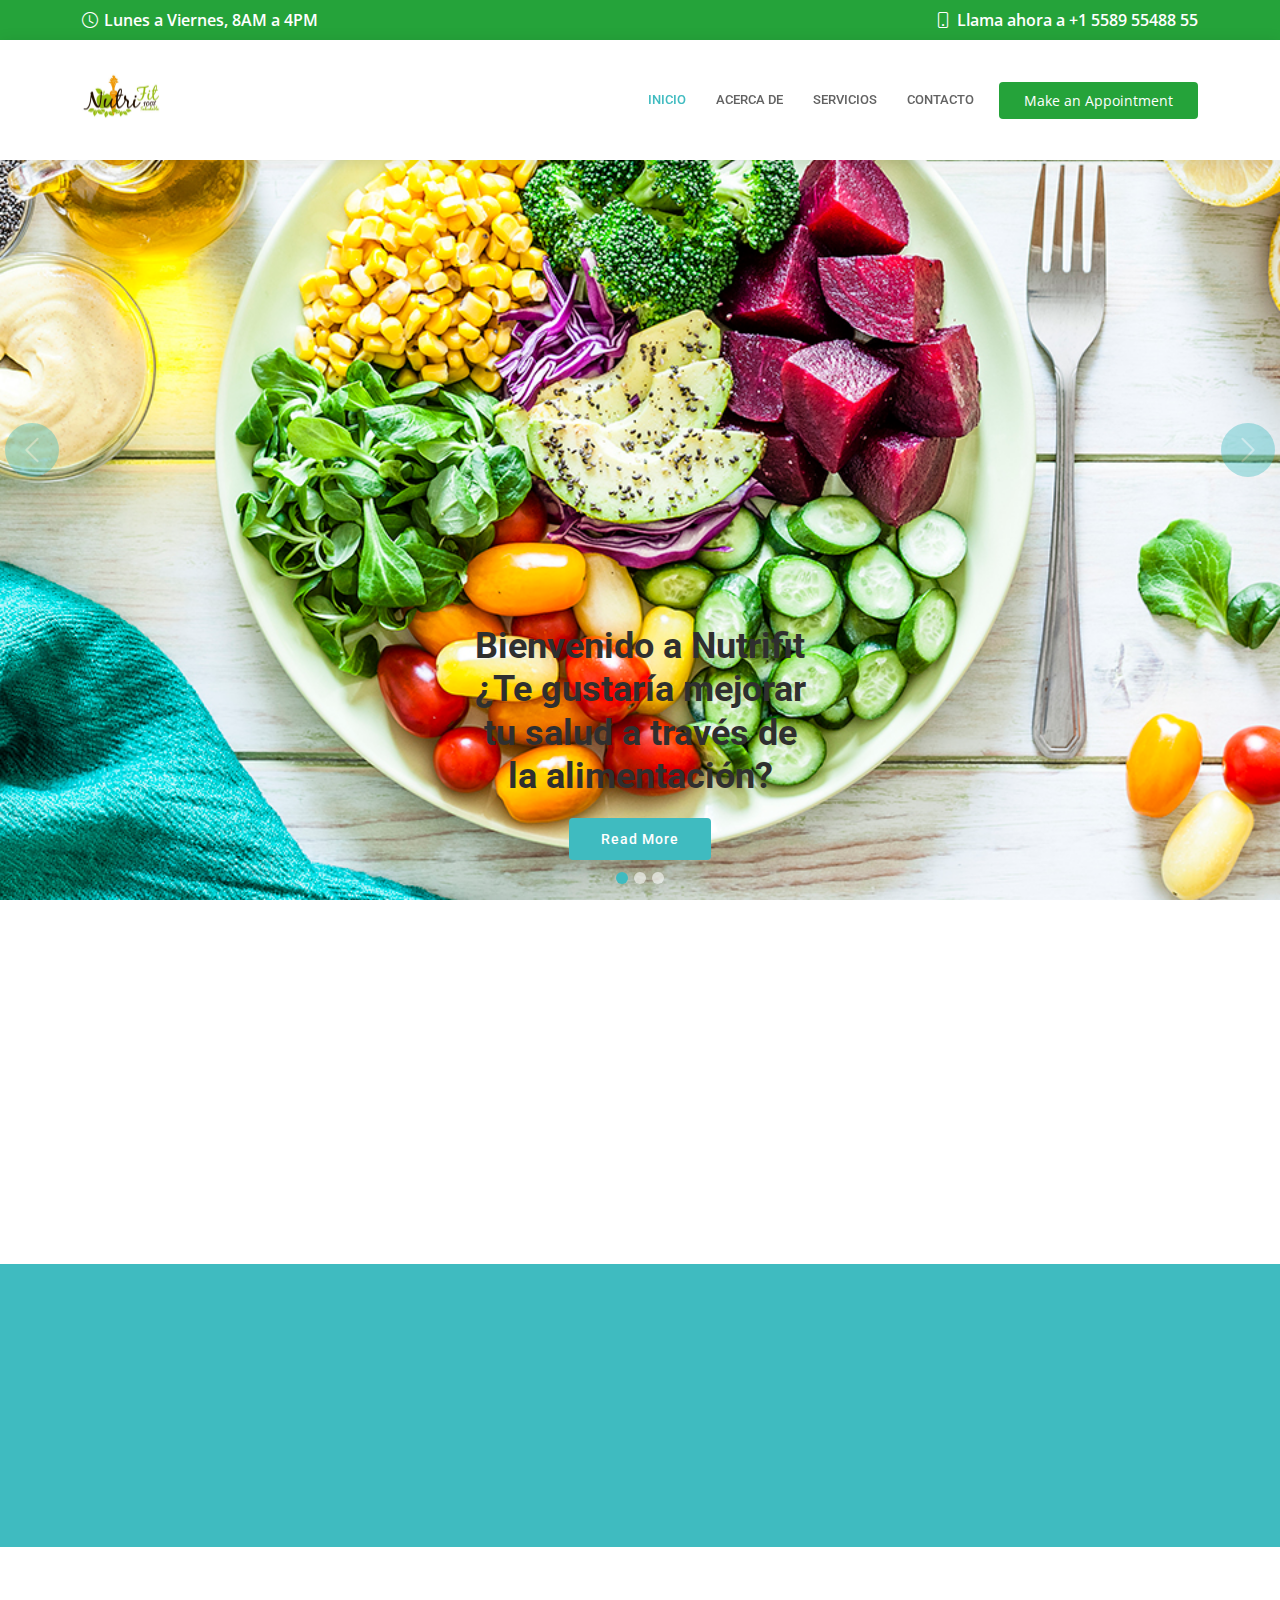
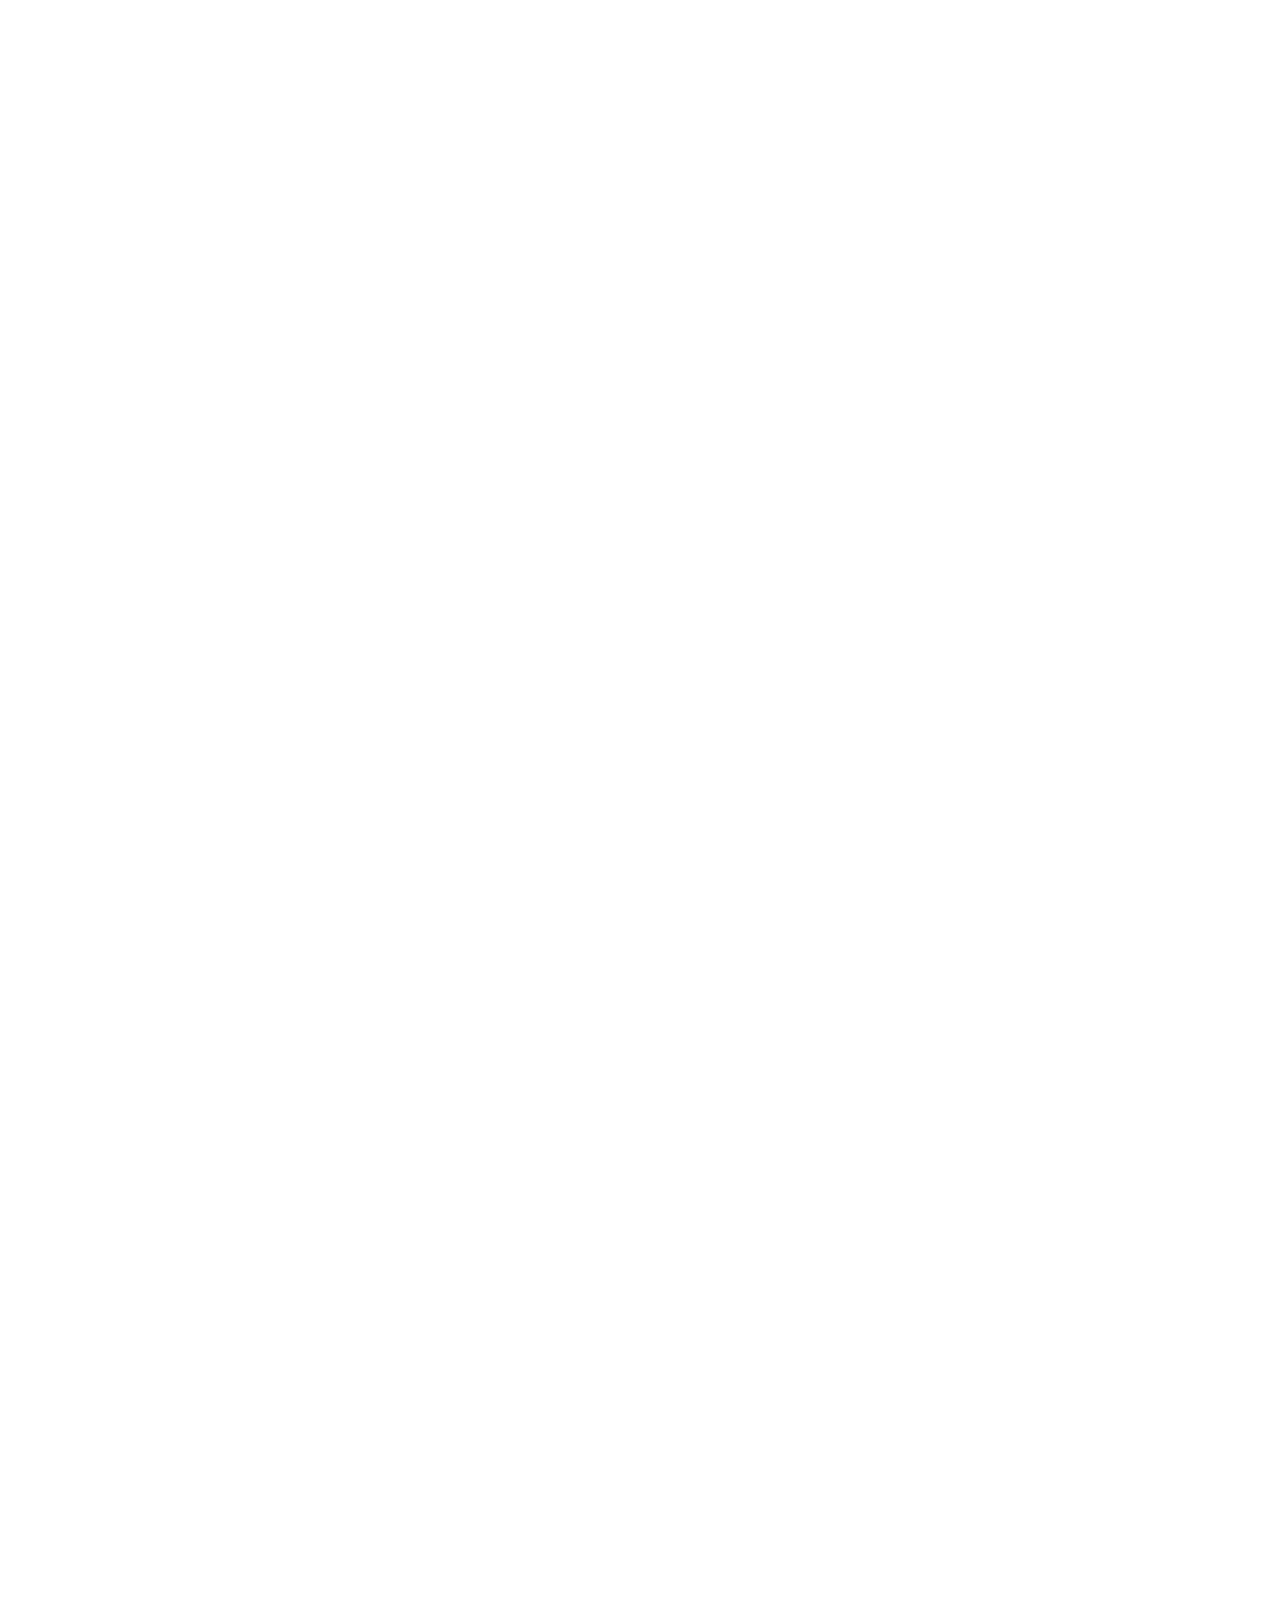
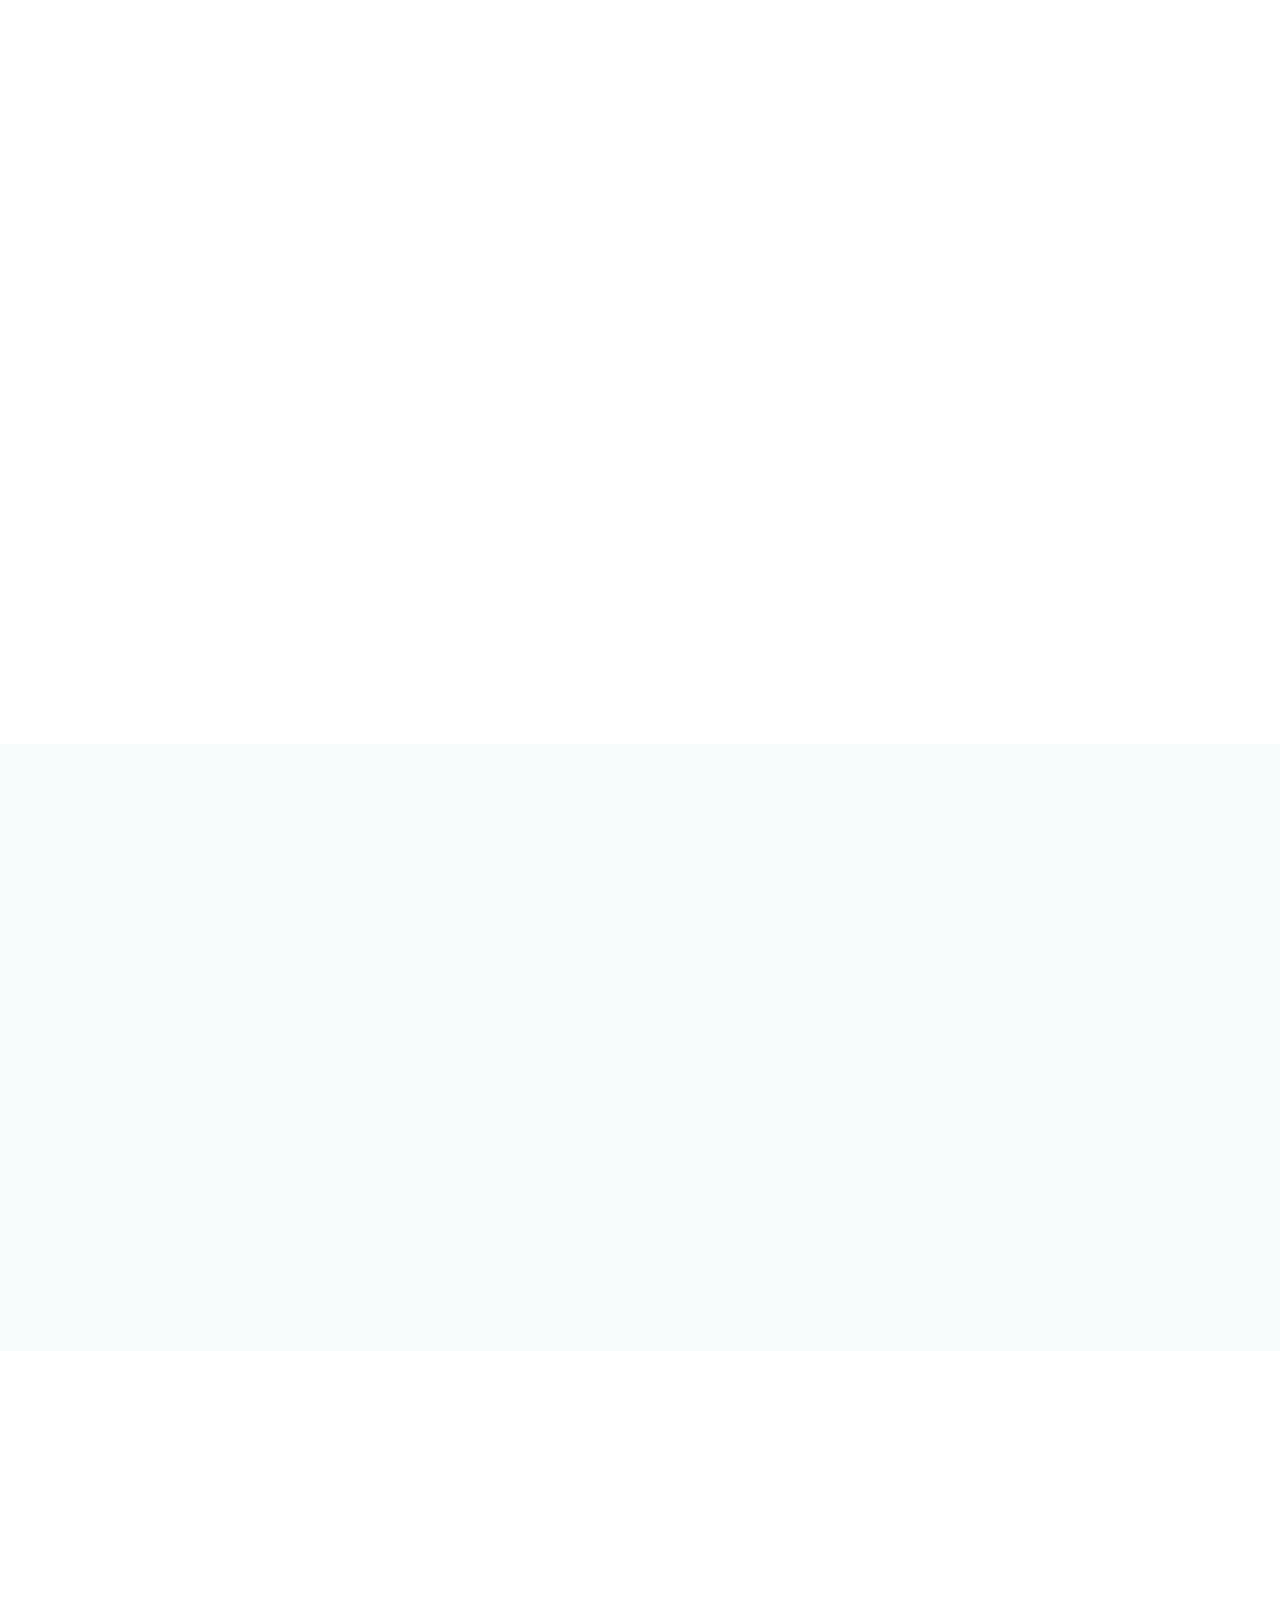
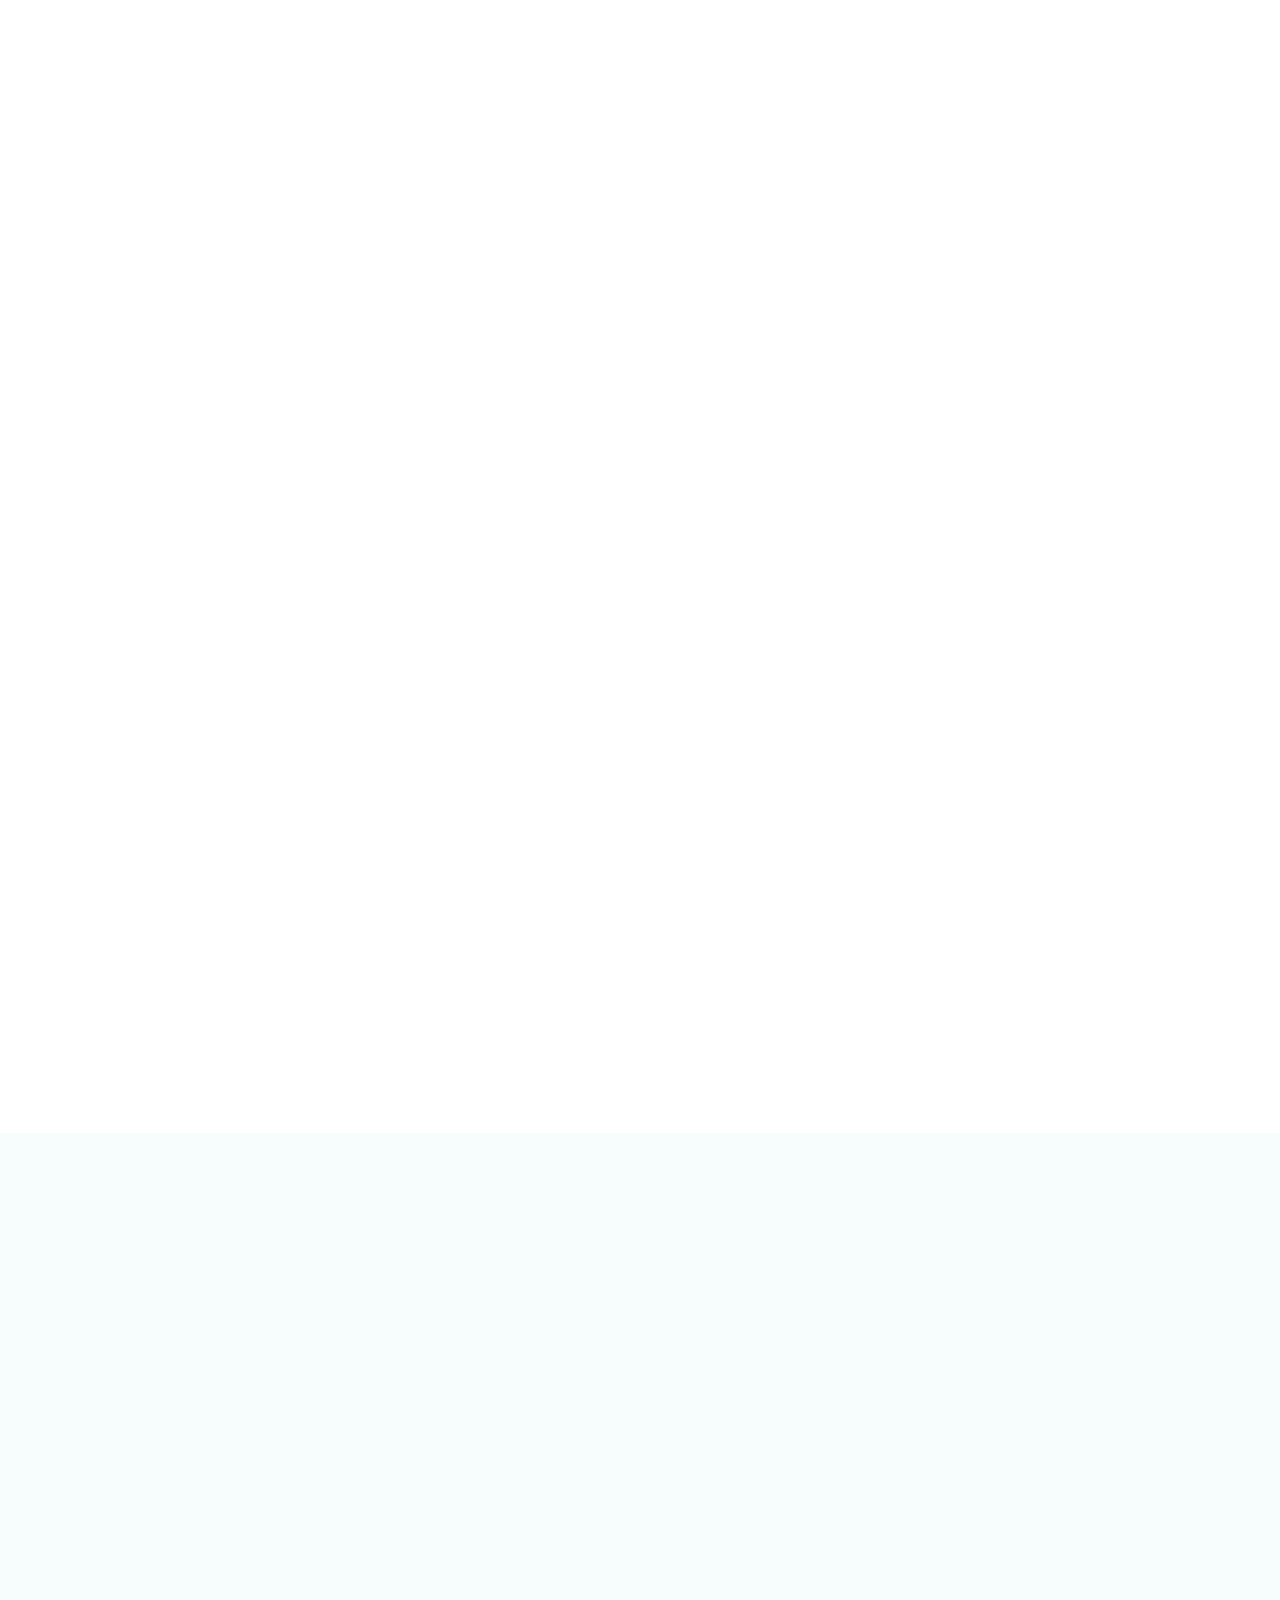
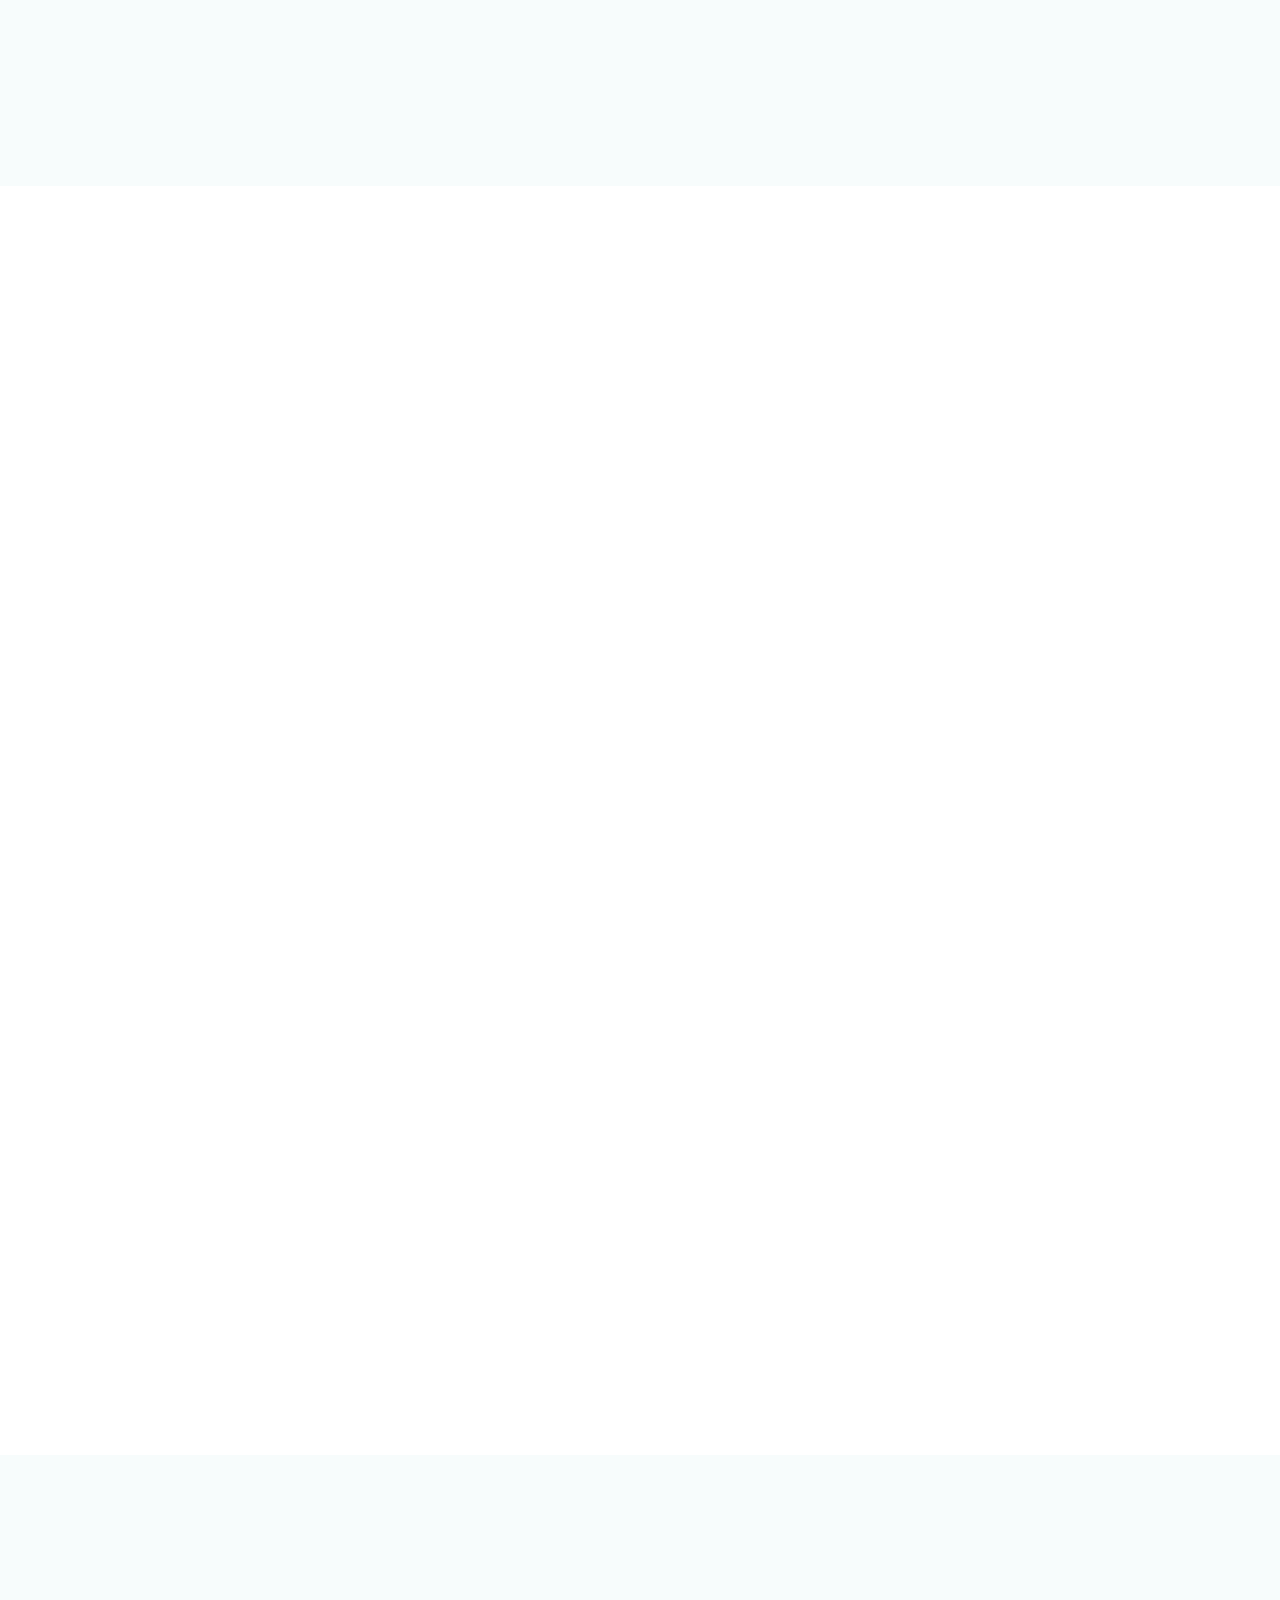
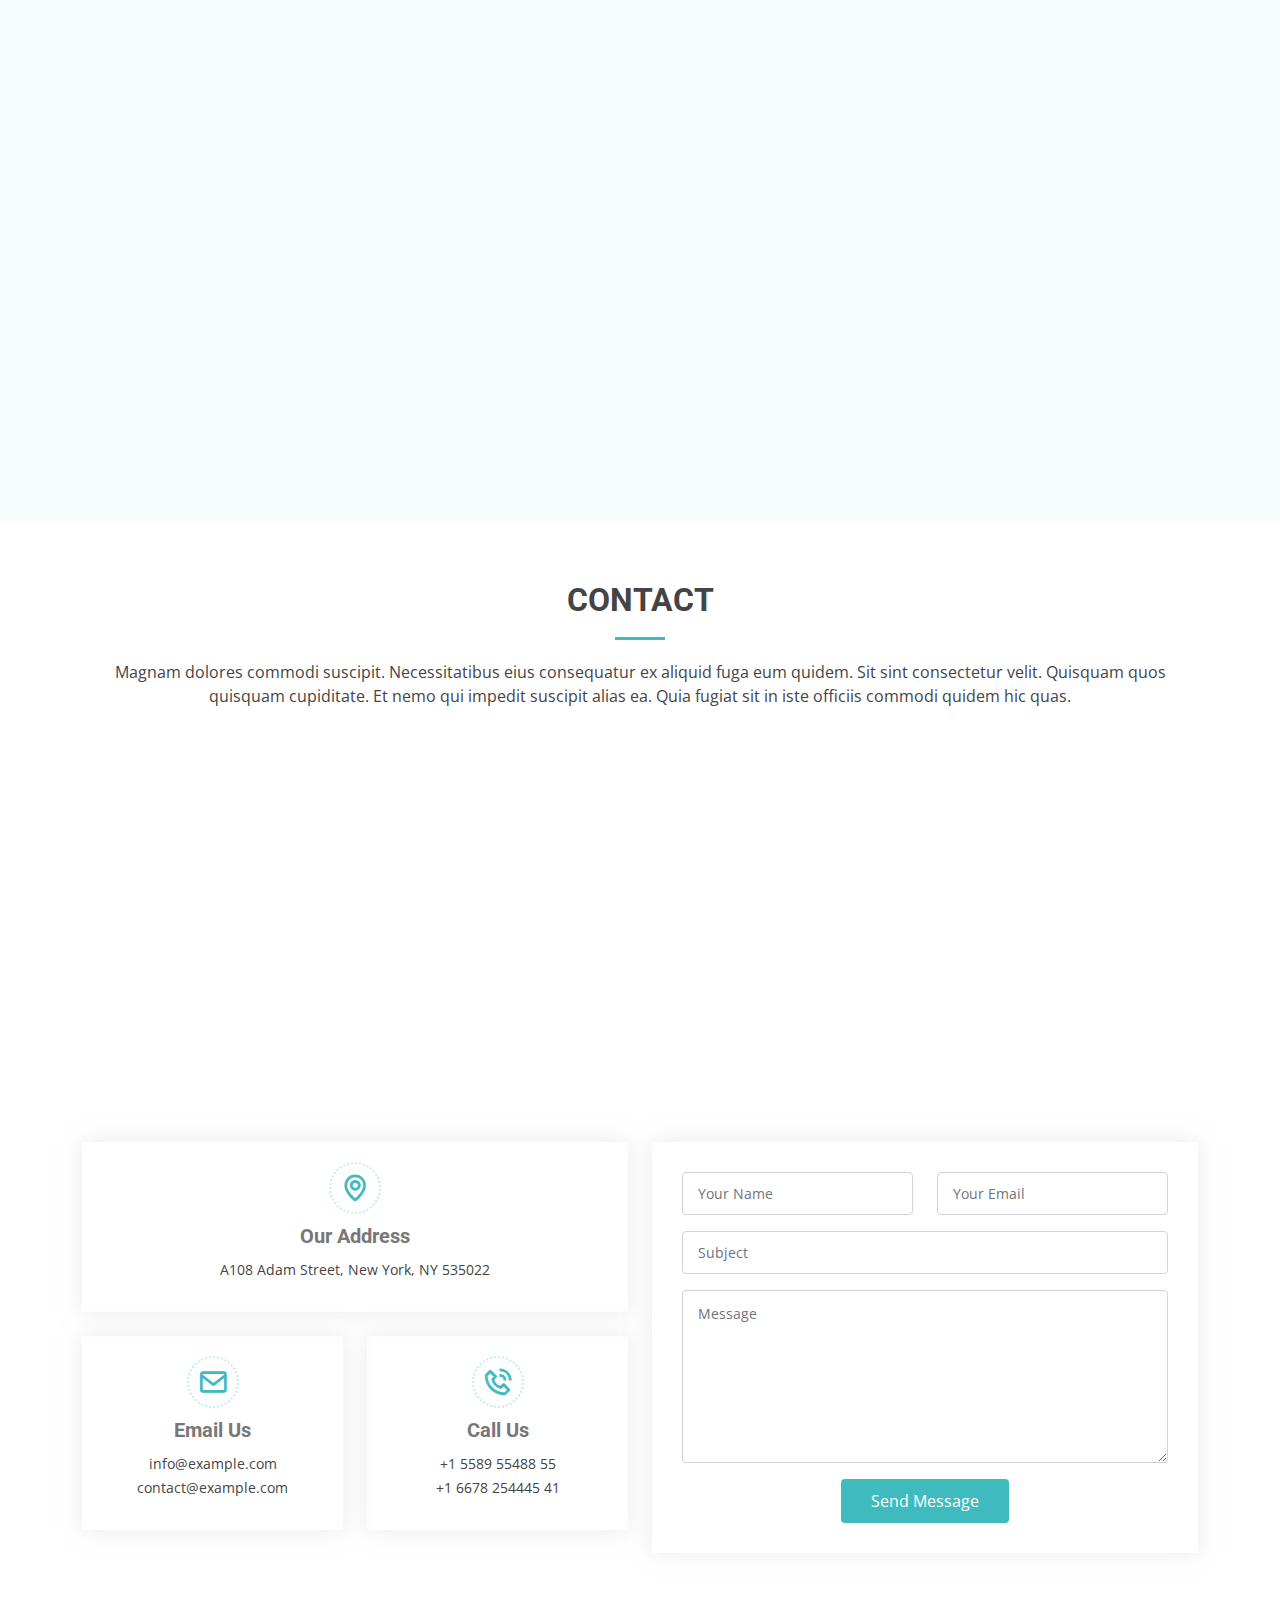
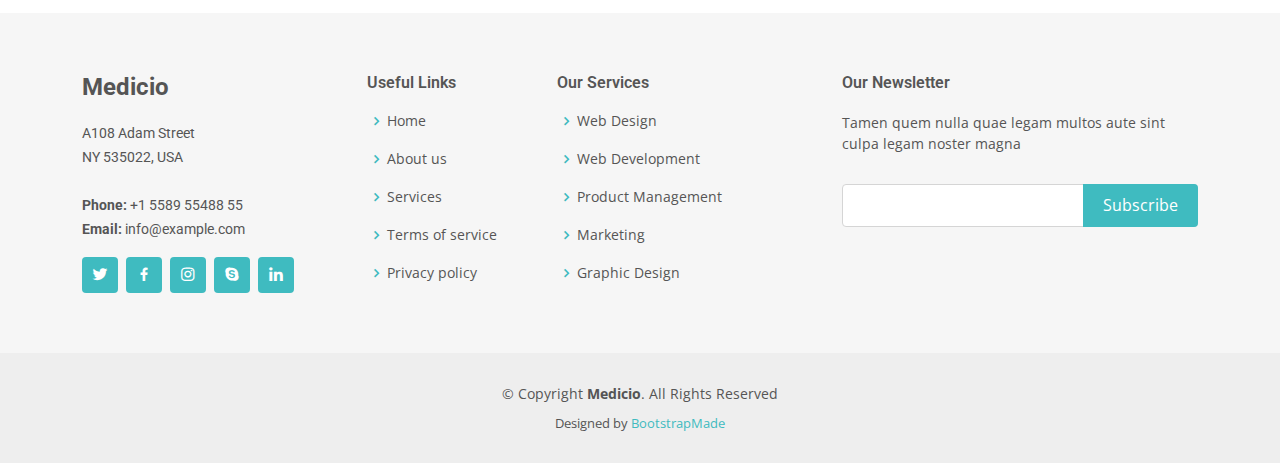
==== Medicio/index.html @ cb095575 "trabajo proyecto personal" ====
<!DOCTYPE html>
<html lang="en">

<head>
  <meta charset="utf-8">
  <meta content="width=device-width, initial-scale=1.0" name="viewport">

  <title>Nutrifit Centro de Nutrición, Dietética y Estética</title>
  <meta content="" name="description">
  <meta content="" name="keywords">

  <!-- Favicons -->
  <link href="assets/img/logoNutrifit.jpeg" rel="icon">
  <link href="assets/img/apple-touch-icon.png" rel="apple-touch-icon">

  <!-- Google Fonts -->
  <link href="https://fonts.googleapis.com/css?family=Open+Sans:300,300i,400,400i,600,600i,700,700i|Roboto:300,300i,400,400i,500,500i,600,600i,700,700i|Poppins:300,300i,400,400i,500,500i,600,600i,700,700i" rel="stylesheet">

  <!-- Vendor CSS Files -->
  <link href="assets/vendor/fontawesome-free/css/all.min.css" rel="stylesheet">
  <link href="assets/vendor/animate.css/animate.min.css" rel="stylesheet">
  <link href="assets/vendor/aos/aos.css" rel="stylesheet">
  <link href="assets/vendor/bootstrap/css/bootstrap.min.css" rel="stylesheet">
  <link href="assets/vendor/bootstrap-icons/bootstrap-icons.css" rel="stylesheet">
  <link href="assets/vendor/boxicons/css/boxicons.min.css" rel="stylesheet">
  <link href="assets/vendor/glightbox/css/glightbox.min.css" rel="stylesheet">
  <link href="assets/vendor/swiper/swiper-bundle.min.css" rel="stylesheet">

  <!-- Template Main CSS File -->
  <link href="assets/css/style.css" rel="stylesheet">

  <!-- =======================================================
  * Template Name: Medicio - v4.10.0
  * Template URL: https://bootstrapmade.com/medicio-free-bootstrap-theme/
  * Author: BootstrapMade.com
  * License: https://bootstrapmade.com/license/
  ======================================================== -->
</head>

<body>

  <!-- ======= Top Bar ======= -->
  <div id="topbar" class="d-flex align-items-center fixed-top">
    <div class="container d-flex align-items-center justify-content-center justify-content-md-between">
      <div class="align-items-center d-none d-md-flex">
        <i class="bi bi-clock"></i> Lunes a Viernes, 8AM a 4PM
      </div>
      <div class="d-flex align-items-center">
        <i class="bi bi-phone"></i> Llama ahora a +1 5589 55488 55
      </div>
    </div>
  </div>

  <!-- ======= Header ======= -->
  <header id="header" class="fixed-top">
    <div class="container d-flex align-items-center">

      <a href="index.html" class="me-auto"><img src="assets/img/logoNutrifit.jpeg" alt="" width="80px" height="80px"></a>
      <!-- Uncomment below if you prefer to use an image logo -->
      <!-- <h1 class="logo me-auto"><a href="index.html">Medicio</a></h1> -->

      <nav id="navbar" class="navbar order-last order-lg-0">
        <ul>
          <li><a class="nav-link scrollto " href="#hero">Inicio</a></li>
          <li><a class="nav-link scrollto" href="#about">Acerca de</a></li>
          <li><a class="nav-link scrollto" href="#services">Servicios</a></li>
          <li><a class="nav-link scrollto" href="#contact">Contacto</a></li>
        </ul>
        <i class="bi bi-list mobile-nav-toggle"></i>
      </nav><!-- .navbar -->

      <a href="#appointment" class="appointment-btn scrollto"><span class="d-none d-md-inline">Make an</span> Appointment</a>

    </div>
  </header><!-- End Header -->

  <!-- ======= Hero Section ======= -->
  <section id="hero">
    <div id="heroCarousel" data-bs-interval="5000" class="carousel slide carousel-fade" data-bs-ride="carousel">

      <ol class="carousel-indicators" id="hero-carousel-indicators"></ol>

      <div class="carousel-inner" role="listbox">

        <!-- Slide 1 -->
        <div class="carousel-item active" style="background-image: url(assets/img/slide/comidaSaludable.jpeg)">
          <div class="carousel-caption carousel-caption-left  slideInLeft">
            <h2 class="h1-carousel gray-font-2">Bienvenido a <span>Nutrifit</span>
            <br>
            ¿Te gustaría mejorar 
            <br>
            tu salud a través de
            <br>
            la alimentación?
            </h2>
            
            <a href="#about" class="btn-get-started scrollto">Read More</a>
          </div>
        </div>

        <!-- Slide 2 -->
        <div class="carousel-item" style="background-image: url(assets/img/slide/nutricionista2.avif)">
          <div class="carousel-caption carousel-caption-left  slideInLeft">
            <h2>Lorem Ipsum Dolor</h2>
            <p>Ut velit est quam dolor ad a aliquid qui aliquid. Sequi ea ut et est quaerat sequi nihil ut aliquam. Occaecati alias dolorem mollitia ut. Similique ea voluptatem. Esse doloremque accusamus repellendus deleniti vel.</p>
            <a href="#about" class="btn-get-started scrollto">Read More</a>
          </div>
        </div>

        <!-- Slide 3 -->
        <div class="carousel-item" style="background-image: url(assets/img/slide/estetica2.jpeg)">
          <div class="carousel-caption carousel-caption-left  slideInLeft">
            <h2>Sequi ea ut et est quaerat</h2>
            <p>Ut velit est quam dolor ad a aliquid qui aliquid. Sequi ea ut et est quaerat sequi nihil ut aliquam. Occaecati alias dolorem mollitia ut. Similique ea voluptatem. Esse doloremque accusamus repellendus deleniti vel.</p>
            <a href="#about" class="btn-get-started scrollto">Read More</a>
          </div>
        </div>

      </div>

      <a class="carousel-control-prev" href="#heroCarousel" role="button" data-bs-slide="prev">
        <span class="carousel-control-prev-icon bi bi-chevron-left" aria-hidden="true"></span>
      </a>

      <a class="carousel-control-next" href="#heroCarousel" role="button" data-bs-slide="next">
        <span class="carousel-control-next-icon bi bi-chevron-right" aria-hidden="true"></span>
      </a>

    </div>
  </section><!-- End Hero -->

  <main id="main">

    <!-- ======= Featured Services Section ======= -->
    <section id="featured-services" class="featured-services">
      <div class="container" data-aos="fade-up">

        <div class="row">
          <div class="col-md-6 col-lg-3 d-flex align-items-stretch mb-5 mb-lg-0">
            <div class="icon-box" data-aos="fade-up" data-aos-delay="100">
              <div class="icon"><i class="fas fa-heartbeat"></i></div>
              <h4 class="title"><a href="">Lorem Ipsum</a></h4>
              <p class="description">Voluptatum deleniti atque corrupti quos dolores et quas molestias excepturi</p>
            </div>
          </div>

          <div class="col-md-6 col-lg-3 d-flex align-items-stretch mb-5 mb-lg-0">
            <div class="icon-box" data-aos="fade-up" data-aos-delay="200">
              <div class="icon"><i class="fas fa-pills"></i></div>
              <h4 class="title"><a href="">Sed ut perspiciatis</a></h4>
              <p class="description">Duis aute irure dolor in reprehenderit in voluptate velit esse cillum dolore</p>
            </div>
          </div>

          <div class="col-md-6 col-lg-3 d-flex align-items-stretch mb-5 mb-lg-0">
            <div class="icon-box" data-aos="fade-up" data-aos-delay="300">
              <div class="icon"><i class="fas fa-thermometer"></i></div>
              <h4 class="title"><a href="">Magni Dolores</a></h4>
              <p class="description">Excepteur sint occaecat cupidatat non proident, sunt in culpa qui officia</p>
            </div>
          </div>

          <div class="col-md-6 col-lg-3 d-flex align-items-stretch mb-5 mb-lg-0">
            <div class="icon-box" data-aos="fade-up" data-aos-delay="400">
              <div class="icon"><i class="fas fa-dna"></i></div>
              <h4 class="title"><a href="">Nemo Enim</a></h4>
              <p class="description">At vero eos et accusamus et iusto odio dignissimos ducimus qui blanditiis</p>
            </div>
          </div>

        </div>

      </div>
    </section><!-- End Featured Services Section -->

    <!-- ======= Cta Section ======= -->
    <section id="cta" class="cta">
      <div class="container" data-aos="zoom-in">

        <div class="text-center">
          <h3>In an emergency? Need help now?</h3>
          <p> Duis aute irure dolor in reprehenderit in voluptate velit esse cillum dolore eu fugiat nulla pariatur. Excepteur sint occaecat cupidatat non proident, sunt in culpa qui officia deserunt mollit anim id est laborum.</p>
          <a class="cta-btn scrollto" href="#appointment">Make an Make an Appointment</a>
        </div>

      </div>
    </section><!-- End Cta Section -->

    <!-- ======= About Us Section ======= -->
    <section id="about" class="about">
      <div class="container" data-aos="fade-up">

        <div class="section-title">
          <h2>About Us</h2>
          <p>Magnam dolores commodi suscipit. Necessitatibus eius consequatur ex aliquid fuga eum quidem. Sit sint consectetur velit. Quisquam quos quisquam cupiditate. Et nemo qui impedit suscipit alias ea. Quia fugiat sit in iste officiis commodi quidem hic quas.</p>
        </div>

        <div class="row">
          <div class="col-lg-6" data-aos="fade-right">
            <img src="assets/img/about.jpg" class="img-fluid" alt="">
          </div>
          <div class="col-lg-6 pt-4 pt-lg-0 content" data-aos="fade-left">
            <h3>Voluptatem dignissimos provident quasi corporis voluptates sit assumenda.</h3>
            <p class="fst-italic">
              Lorem ipsum dolor sit amet, consectetur adipiscing elit, sed do eiusmod tempor incididunt ut labore et dolore
              magna aliqua.
            </p>
            <ul>
              <li><i class="bi bi-check-circle"></i> Ullamco laboris nisi ut aliquip ex ea commodo consequat.</li>
              <li><i class="bi bi-check-circle"></i> Duis aute irure dolor in reprehenderit in voluptate velit.</li>
              <li><i class="bi bi-check-circle"></i> Ullamco laboris nisi ut aliquip ex ea commodo consequat. Duis aute irure dolor in reprehenderit in voluptate trideta storacalaperda mastiro dolore eu fugiat nulla pariatur.</li>
            </ul>
            <p>
              Ullamco laboris nisi ut aliquip ex ea commodo consequat. Duis aute irure dolor in reprehenderit in voluptate
              velit esse cillum dolore eu fugiat nulla pariatur. Excepteur sint occaecat cupidatat non proident, sunt in
              culpa qui officia deserunt mollit anim id est laborum
            </p>
          </div>
        </div>

      </div>
    </section><!-- End About Us Section -->

    <!-- ======= Counts Section ======= -->
    <section id="counts" class="counts">
      <div class="container" data-aos="fade-up">

        <div class="row no-gutters">

          <div class="col-lg-3 col-md-6 d-md-flex align-items-md-stretch">
            <div class="count-box">
              <i class="fas fa-user-md"></i>
              <span data-purecounter-start="0" data-purecounter-end="85" data-purecounter-duration="1" class="purecounter"></span>

              <p><strong>Doctors</strong> consequuntur quae qui deca rode</p>
              <a href="#">Find out more &raquo;</a>
            </div>
          </div>

          <div class="col-lg-3 col-md-6 d-md-flex align-items-md-stretch">
            <div class="count-box">
              <i class="far fa-hospital"></i>
              <span data-purecounter-start="0" data-purecounter-end="26" data-purecounter-duration="1" class="purecounter"></span>
              <p><strong>Departments</strong> adipisci atque cum quia aut numquam delectus</p>
              <a href="#">Find out more &raquo;</a>
            </div>
          </div>

          <div class="col-lg-3 col-md-6 d-md-flex align-items-md-stretch">
            <div class="count-box">
              <i class="fas fa-flask"></i>
              <span data-purecounter-start="0" data-purecounter-end="14" data-purecounter-duration="1" class="purecounter"></span>
              <p><strong>Research Lab</strong> aut commodi quaerat. Aliquam ratione</p>
              <a href="#">Find out more &raquo;</a>
            </div>
          </div>

          <div class="col-lg-3 col-md-6 d-md-flex align-items-md-stretch">
            <div class="count-box">
              <i class="fas fa-award"></i>
              <span data-purecounter-start="0" data-purecounter-end="150" data-purecounter-duration="1" class="purecounter"></span>
              <p><strong>Awards</strong> rerum asperiores dolor molestiae doloribu</p>
              <a href="#">Find out more &raquo;</a>
            </div>
          </div>

        </div>

      </div>
    </section><!-- End Counts Section -->

    <!-- ======= Features Section ======= -->
    <section id="features" class="features">
      <div class="container" data-aos="fade-up">

        <div class="row">
          <div class="col-lg-6 order-2 order-lg-1" data-aos="fade-right">
            <div class="icon-box mt-5 mt-lg-0">
              <i class="bx bx-receipt"></i>
              <h4>Est labore ad</h4>
              <p>Consequuntur sunt aut quasi enim aliquam quae harum pariatur laboris nisi ut aliquip</p>
            </div>
            <div class="icon-box mt-5">
              <i class="bx bx-cube-alt"></i>
              <h4>Harum esse qui</h4>
              <p>Excepteur sint occaecat cupidatat non proident, sunt in culpa qui officia deserunt</p>
            </div>
            <div class="icon-box mt-5">
              <i class="bx bx-images"></i>
              <h4>Aut occaecati</h4>
              <p>Aut suscipit aut cum nemo deleniti aut omnis. Doloribus ut maiores omnis facere</p>
            </div>
            <div class="icon-box mt-5">
              <i class="bx bx-shield"></i>
              <h4>Beatae veritatis</h4>
              <p>Expedita veritatis consequuntur nihil tempore laudantium vitae denat pacta</p>
            </div>
          </div>
          <div class="image col-lg-6 order-1 order-lg-2" style='background-image: url("assets/img/features.jpg");' data-aos="zoom-in"></div>
        </div>

      </div>
    </section><!-- End Features Section -->

    <!-- ======= Services Section ======= -->
    <section id="services" class="services services">
      <div class="container" data-aos="fade-up">

        <div class="section-title">
          <h2>Services</h2>
          <p>Magnam dolores commodi suscipit. Necessitatibus eius consequatur ex aliquid fuga eum quidem. Sit sint consectetur velit. Quisquam quos quisquam cupiditate. Et nemo qui impedit suscipit alias ea. Quia fugiat sit in iste officiis commodi quidem hic quas.</p>
        </div>

        <div class="row">
          <div class="col-lg-4 col-md-6 icon-box" data-aos="zoom-in" data-aos-delay="100">
            <div class="icon"><i class="fas fa-heartbeat"></i></div>
            <h4 class="title"><a href="">Lorem Ipsum</a></h4>
            <p class="description">Voluptatum deleniti atque corrupti quos dolores et quas molestias excepturi sint occaecati cupiditate non provident</p>
          </div>
          <div class="col-lg-4 col-md-6 icon-box" data-aos="zoom-in" data-aos-delay="200">
            <div class="icon"><i class="fas fa-pills"></i></div>
            <h4 class="title"><a href="">Dolor Sitema</a></h4>
            <p class="description">Minim veniam, quis nostrud exercitation ullamco laboris nisi ut aliquip ex ea commodo consequat tarad limino ata</p>
          </div>
          <div class="col-lg-4 col-md-6 icon-box" data-aos="zoom-in" data-aos-delay="300">
            <div class="icon"><i class="fas fa-hospital-user"></i></div>
            <h4 class="title"><a href="">Sed ut perspiciatis</a></h4>
            <p class="description">Duis aute irure dolor in reprehenderit in voluptate velit esse cillum dolore eu fugiat nulla pariatur</p>
          </div>
          <div class="col-lg-4 col-md-6 icon-box" data-aos="zoom-in" data-aos-delay="100">
            <div class="icon"><i class="fas fa-dna"></i></div>
            <h4 class="title"><a href="">Magni Dolores</a></h4>
            <p class="description">Excepteur sint occaecat cupidatat non proident, sunt in culpa qui officia deserunt mollit anim id est laborum</p>
          </div>
          <div class="col-lg-4 col-md-6 icon-box" data-aos="zoom-in" data-aos-delay="200">
            <div class="icon"><i class="fas fa-wheelchair"></i></div>
            <h4 class="title"><a href="">Nemo Enim</a></h4>
            <p class="description">At vero eos et accusamus et iusto odio dignissimos ducimus qui blanditiis praesentium voluptatum deleniti atque</p>
          </div>
          <div class="col-lg-4 col-md-6 icon-box" data-aos="zoom-in" data-aos-delay="300">
            <div class="icon"><i class="fas fa-notes-medical"></i></div>
            <h4 class="title"><a href="">Eiusmod Tempor</a></h4>
            <p class="description">Et harum quidem rerum facilis est et expedita distinctio. Nam libero tempore, cum soluta nobis est eligendi</p>
          </div>
        </div>

      </div>
    </section><!-- End Services Section -->

    <!-- ======= Appointment Section ======= -->
    <section id="appointment" class="appointment section-bg">
      <div class="container" data-aos="fade-up">

        <div class="section-title">
          <h2>Make an Appointment</h2>
          <p>Magnam dolores commodi suscipit. Necessitatibus eius consequatur ex aliquid fuga eum quidem. Sit sint consectetur velit. Quisquam quos quisquam cupiditate. Et nemo qui impedit suscipit alias ea. Quia fugiat sit in iste officiis commodi quidem hic quas.</p>
        </div>

        <form action="forms/appointment.php" method="post" role="form" class="php-email-form" data-aos="fade-up" data-aos-delay="100">
          <div class="row">
            <div class="col-md-4 form-group">
              <input type="text" name="name" class="form-control" id="name" placeholder="Your Name" required>
            </div>
            <div class="col-md-4 form-group mt-3 mt-md-0">
              <input type="email" class="form-control" name="email" id="email" placeholder="Your Email" required>
            </div>
            <div class="col-md-4 form-group mt-3 mt-md-0">
              <input type="tel" class="form-control" name="phone" id="phone" placeholder="Your Phone" required>
            </div>
          </div>
          <div class="row">
            <div class="col-md-4 form-group mt-3">
              <input type="datetime" name="date" class="form-control datepicker" id="date" placeholder="Appointment Date" required>
            </div>
            <div class="col-md-4 form-group mt-3">
              <select name="department" id="department" class="form-select">
                <option value="">Select Department</option>
                <option value="Department 1">Department 1</option>
                <option value="Department 2">Department 2</option>
                <option value="Department 3">Department 3</option>
              </select>
            </div>
            <div class="col-md-4 form-group mt-3">
              <select name="doctor" id="doctor" class="form-select">
                <option value="">Select Doctor</option>
                <option value="Doctor 1">Doctor 1</option>
                <option value="Doctor 2">Doctor 2</option>
                <option value="Doctor 3">Doctor 3</option>
              </select>
            </div>
          </div>

          <div class="form-group mt-3">
            <textarea class="form-control" name="message" rows="5" placeholder="Message (Optional)"></textarea>
          </div>
          <div class="my-3">
            <div class="loading">Loading</div>
            <div class="error-message"></div>
            <div class="sent-message">Your appointment request has been sent successfully. Thank you!</div>
          </div>
          <div class="text-center"><button type="submit">Make an Appointment</button></div>
        </form>

      </div>
    </section><!-- End Appointment Section -->

    <!-- ======= Departments Section ======= -->
    <section id="departments" class="departments">
      <div class="container" data-aos="fade-up">

        <div class="section-title">
          <h2>Departments</h2>
          <p>Magnam dolores commodi suscipit. Necessitatibus eius consequatur ex aliquid fuga eum quidem. Sit sint consectetur velit. Quisquam quos quisquam cupiditate. Et nemo qui impedit suscipit alias ea. Quia fugiat sit in iste officiis commodi quidem hic quas.</p>
        </div>

        <div class="row" data-aos="fade-up" data-aos-delay="100">
          <div class="col-lg-4 mb-5 mb-lg-0">
            <ul class="nav nav-tabs flex-column">
              <li class="nav-item">
                <a class="nav-link active show" data-bs-toggle="tab" data-bs-target="#tab-1">
                  <h4>Cardiology</h4>
                  <p>Quis excepturi porro totam sint earum quo nulla perspiciatis eius.</p>
                </a>
              </li>
              <li class="nav-item mt-2">
                <a class="nav-link" data-bs-toggle="tab" data-bs-target="#tab-2">
                  <h4>Neurology</h4>
                  <p>Voluptas vel esse repudiandae quo excepturi.</p>
                </a>
              </li>
              <li class="nav-item mt-2">
                <a class="nav-link" data-bs-toggle="tab" data-bs-target="#tab-3">
                  <h4>Hepatology</h4>
                  <p>Velit veniam ipsa sit nihil blanditiis mollitia natus.</p>
                </a>
              </li>
              <li class="nav-item mt-2">
                <a class="nav-link" data-bs-toggle="tab" data-bs-target="#tab-4">
                  <h4>Pediatrics</h4>
                  <p>Ratione hic sapiente nostrum doloremque illum nulla praesentium id</p>
                </a>
              </li>
            </ul>
          </div>
          <div class="col-lg-8">
            <div class="tab-content">
              <div class="tab-pane active show" id="tab-1">
                <h3>Cardiology</h3>
                <p class="fst-italic">Qui laudantium consequatur laborum sit qui ad sapiente dila parde sonata raqer a videna mareta paulona marka</p>
                <img src="assets/img/departments-1.jpg" alt="" class="img-fluid">
                <p>Et nobis maiores eius. Voluptatibus ut enim blanditiis atque harum sint. Laborum eos ipsum ipsa odit magni. Incidunt hic ut molestiae aut qui. Est repellat minima eveniet eius et quis magni nihil. Consequatur dolorem quaerat quos qui similique accusamus nostrum rem vero</p>
              </div>
              <div class="tab-pane" id="tab-2">
                <h3>Neurology</h3>
                <p class="fst-italic">Qui laudantium consequatur laborum sit qui ad sapiente dila parde sonata raqer a videna mareta paulona marka</p>
                <img src="assets/img/departments-2.jpg" alt="" class="img-fluid">
                <p>Et nobis maiores eius. Voluptatibus ut enim blanditiis atque harum sint. Laborum eos ipsum ipsa odit magni. Incidunt hic ut molestiae aut qui. Est repellat minima eveniet eius et quis magni nihil. Consequatur dolorem quaerat quos qui similique accusamus nostrum rem vero</p>
              </div>
              <div class="tab-pane" id="tab-3">
                <h3>Hepatology</h3>
                <p class="fst-italic">Qui laudantium consequatur laborum sit qui ad sapiente dila parde sonata raqer a videna mareta paulona marka</p>
                <img src="assets/img/departments-3.jpg" alt="" class="img-fluid">
                <p>Et nobis maiores eius. Voluptatibus ut enim blanditiis atque harum sint. Laborum eos ipsum ipsa odit magni. Incidunt hic ut molestiae aut qui. Est repellat minima eveniet eius et quis magni nihil. Consequatur dolorem quaerat quos qui similique accusamus nostrum rem vero</p>
              </div>
              <div class="tab-pane" id="tab-4">
                <h3>Pediatrics</h3>
                <p class="fst-italic">Qui laudantium consequatur laborum sit qui ad sapiente dila parde sonata raqer a videna mareta paulona marka</p>
                <img src="assets/img/departments-4.jpg" alt="" class="img-fluid">
                <p>Et nobis maiores eius. Voluptatibus ut enim blanditiis atque harum sint. Laborum eos ipsum ipsa odit magni. Incidunt hic ut molestiae aut qui. Est repellat minima eveniet eius et quis magni nihil. Consequatur dolorem quaerat quos qui similique accusamus nostrum rem vero</p>
              </div>
            </div>
          </div>
        </div>

      </div>
    </section><!-- End Departments Section -->

    <!-- ======= Testimonials Section ======= -->
    <section id="testimonials" class="testimonials">
      <div class="container" data-aos="fade-up">

        <div class="section-title">
          <h2>Testimonials</h2>
          <p>Magnam dolores commodi suscipit. Necessitatibus eius consequatur ex aliquid fuga eum quidem. Sit sint consectetur velit. Quisquam quos quisquam cupiditate. Et nemo qui impedit suscipit alias ea. Quia fugiat sit in iste officiis commodi quidem hic quas.</p>
        </div>

        <div class="testimonials-slider swiper" data-aos="fade-up" data-aos-delay="100">
          <div class="swiper-wrapper">

            <div class="swiper-slide">
              <div class="testimonial-item">
                <p>
                  <i class="bx bxs-quote-alt-left quote-icon-left"></i>
                  Proin iaculis purus consequat sem cure digni ssim donec porttitora entum suscipit rhoncus. Accusantium quam, ultricies eget id, aliquam eget nibh et. Maecen aliquam, risus at semper.
                  <i class="bx bxs-quote-alt-right quote-icon-right"></i>
                </p>
                <img src="assets/img/testimonials/testimonials-1.jpg" class="testimonial-img" alt="">
                <h3>Saul Goodman</h3>
                <h4>Ceo &amp; Founder</h4>
              </div>
            </div><!-- End testimonial item -->

            <div class="swiper-slide">
              <div class="testimonial-item">
                <p>
                  <i class="bx bxs-quote-alt-left quote-icon-left"></i>
                  Export tempor illum tamen malis malis eram quae irure esse labore quem cillum quid cillum eram malis quorum velit fore eram velit sunt aliqua noster fugiat irure amet legam anim culpa.
                  <i class="bx bxs-quote-alt-right quote-icon-right"></i>
                </p>
                <img src="assets/img/testimonials/testimonials-2.jpg" class="testimonial-img" alt="">
                <h3>Sara Wilsson</h3>
                <h4>Designer</h4>
              </div>
            </div><!-- End testimonial item -->

            <div class="swiper-slide">
              <div class="testimonial-item">
                <p>
                  <i class="bx bxs-quote-alt-left quote-icon-left"></i>
                  Enim nisi quem export duis labore cillum quae magna enim sint quorum nulla quem veniam duis minim tempor labore quem eram duis noster aute amet eram fore quis sint minim.
                  <i class="bx bxs-quote-alt-right quote-icon-right"></i>
                </p>
                <img src="assets/img/testimonials/testimonials-3.jpg" class="testimonial-img" alt="">
                <h3>Jena Karlis</h3>
                <h4>Store Owner</h4>
              </div>
            </div><!-- End testimonial item -->

            <div class="swiper-slide">
              <div class="testimonial-item">
                <p>
                  <i class="bx bxs-quote-alt-left quote-icon-left"></i>
                  Fugiat enim eram quae cillum dolore dolor amet nulla culpa multos export minim fugiat minim velit minim dolor enim duis veniam ipsum anim magna sunt elit fore quem dolore labore illum veniam.
                  <i class="bx bxs-quote-alt-right quote-icon-right"></i>
                </p>
                <img src="assets/img/testimonials/testimonials-4.jpg" class="testimonial-img" alt="">
                <h3>Matt Brandon</h3>
                <h4>Freelancer</h4>
              </div>
            </div><!-- End testimonial item -->

            <div class="swiper-slide">
              <div class="testimonial-item">
                <p>
                  <i class="bx bxs-quote-alt-left quote-icon-left"></i>
                  Quis quorum aliqua sint quem legam fore sunt eram irure aliqua veniam tempor noster veniam enim culpa labore duis sunt culpa nulla illum cillum fugiat legam esse veniam culpa fore nisi cillum quid.
                  <i class="bx bxs-quote-alt-right quote-icon-right"></i>
                </p>
                <img src="assets/img/testimonials/testimonials-5.jpg" class="testimonial-img" alt="">
                <h3>John Larson</h3>
                <h4>Entrepreneur</h4>
              </div>
            </div><!-- End testimonial item -->

          </div>
          <div class="swiper-pagination"></div>
        </div>

      </div>
    </section><!-- End Testimonials Section -->

    <!-- ======= Doctors Section ======= -->
    <section id="doctors" class="doctors section-bg">
      <div class="container" data-aos="fade-up">

        <div class="section-title">
          <h2>Doctors</h2>
          <p>Magnam dolores commodi suscipit. Necessitatibus eius consequatur ex aliquid fuga eum quidem. Sit sint consectetur velit. Quisquam quos quisquam cupiditate. Et nemo qui impedit suscipit alias ea. Quia fugiat sit in iste officiis commodi quidem hic quas.</p>
        </div>

        <div class="row">

          <div class="col-lg-3 col-md-6 d-flex align-items-stretch">
            <div class="member" data-aos="fade-up" data-aos-delay="100">
              <div class="member-img">
                <img src="assets/img/doctors/doctors-1.jpg" class="img-fluid" alt="">
                <div class="social">
                  <a href=""><i class="bi bi-twitter"></i></a>
                  <a href=""><i class="bi bi-facebook"></i></a>
                  <a href=""><i class="bi bi-instagram"></i></a>
                  <a href=""><i class="bi bi-linkedin"></i></a>
                </div>
              </div>
              <div class="member-info">
                <h4>Walter White</h4>
                <span>Chief Medical Officer</span>
              </div>
            </div>
          </div>

          <div class="col-lg-3 col-md-6 d-flex align-items-stretch">
            <div class="member" data-aos="fade-up" data-aos-delay="200">
              <div class="member-img">
                <img src="assets/img/doctors/doctors-2.jpg" class="img-fluid" alt="">
                <div class="social">
                  <a href=""><i class="bi bi-twitter"></i></a>
                  <a href=""><i class="bi bi-facebook"></i></a>
                  <a href=""><i class="bi bi-instagram"></i></a>
                  <a href=""><i class="bi bi-linkedin"></i></a>
                </div>
              </div>
              <div class="member-info">
                <h4>Sarah Jhonson</h4>
                <span>Anesthesiologist</span>
              </div>
            </div>
          </div>

          <div class="col-lg-3 col-md-6 d-flex align-items-stretch">
            <div class="member" data-aos="fade-up" data-aos-delay="300">
              <div class="member-img">
                <img src="assets/img/doctors/doctors-3.jpg" class="img-fluid" alt="">
                <div class="social">
                  <a href=""><i class="bi bi-twitter"></i></a>
                  <a href=""><i class="bi bi-facebook"></i></a>
                  <a href=""><i class="bi bi-instagram"></i></a>
                  <a href=""><i class="bi bi-linkedin"></i></a>
                </div>
              </div>
              <div class="member-info">
                <h4>William Anderson</h4>
                <span>Cardiology</span>
              </div>
            </div>
          </div>

          <div class="col-lg-3 col-md-6 d-flex align-items-stretch">
            <div class="member" data-aos="fade-up" data-aos-delay="400">
              <div class="member-img">
                <img src="assets/img/doctors/doctors-4.jpg" class="img-fluid" alt="">
                <div class="social">
                  <a href=""><i class="bi bi-twitter"></i></a>
                  <a href=""><i class="bi bi-facebook"></i></a>
                  <a href=""><i class="bi bi-instagram"></i></a>
                  <a href=""><i class="bi bi-linkedin"></i></a>
                </div>
              </div>
              <div class="member-info">
                <h4>Amanda Jepson</h4>
                <span>Neurosurgeon</span>
              </div>
            </div>
          </div>

        </div>

      </div>
    </section><!-- End Doctors Section -->

    <!-- ======= Gallery Section ======= -->
    <section id="gallery" class="gallery">
      <div class="container" data-aos="fade-up">

        <div class="section-title">
          <h2>Gallery</h2>
          <p>Magnam dolores commodi suscipit. Necessitatibus eius consequatur ex aliquid fuga eum quidem. Sit sint consectetur velit. Quisquam quos quisquam cupiditate. Et nemo qui impedit suscipit alias ea. Quia fugiat sit in iste officiis commodi quidem hic quas.</p>
        </div>

        <div class="gallery-slider swiper">
          <div class="swiper-wrapper align-items-center">
            <div class="swiper-slide"><a class="gallery-lightbox" href="assets/img/gallery/gallery-1.jpg"><img src="assets/img/gallery/gallery-1.jpg" class="img-fluid" alt=""></a></div>
            <div class="swiper-slide"><a class="gallery-lightbox" href="assets/img/gallery/gallery-2.jpg"><img src="assets/img/gallery/gallery-2.jpg" class="img-fluid" alt=""></a></div>
            <div class="swiper-slide"><a class="gallery-lightbox" href="assets/img/gallery/gallery-3.jpg"><img src="assets/img/gallery/gallery-3.jpg" class="img-fluid" alt=""></a></div>
            <div class="swiper-slide"><a class="gallery-lightbox" href="assets/img/gallery/gallery-4.jpg"><img src="assets/img/gallery/gallery-4.jpg" class="img-fluid" alt=""></a></div>
            <div class="swiper-slide"><a class="gallery-lightbox" href="assets/img/gallery/gallery-5.jpg"><img src="assets/img/gallery/gallery-5.jpg" class="img-fluid" alt=""></a></div>
            <div class="swiper-slide"><a class="gallery-lightbox" href="assets/img/gallery/gallery-6.jpg"><img src="assets/img/gallery/gallery-6.jpg" class="img-fluid" alt=""></a></div>
            <div class="swiper-slide"><a class="gallery-lightbox" href="assets/img/gallery/gallery-7.jpg"><img src="assets/img/gallery/gallery-7.jpg" class="img-fluid" alt=""></a></div>
            <div class="swiper-slide"><a class="gallery-lightbox" href="assets/img/gallery/gallery-8.jpg"><img src="assets/img/gallery/gallery-8.jpg" class="img-fluid" alt=""></a></div>
          </div>
          <div class="swiper-pagination"></div>
        </div>

      </div>
    </section><!-- End Gallery Section -->

    <!-- ======= Pricing Section ======= -->
    <section id="pricing" class="pricing">
      <div class="container" data-aos="fade-up">

        <div class="section-title">
          <h2>Pricing</h2>
          <p>Magnam dolores commodi suscipit. Necessitatibus eius consequatur ex aliquid fuga eum quidem. Sit sint consectetur velit. Quisquam quos quisquam cupiditate. Et nemo qui impedit suscipit alias ea. Quia fugiat sit in iste officiis commodi quidem hic quas.</p>
        </div>

        <div class="row">

          <div class="col-lg-3 col-md-6">
            <div class="box" data-aos="fade-up" data-aos-delay="100">
              <h3>Free</h3>
              <h4><sup>$</sup>0<span> / month</span></h4>
              <ul>
                <li>Aida dere</li>
                <li>Nec feugiat nisl</li>
                <li>Nulla at volutpat dola</li>
                <li class="na">Pharetra massa</li>
                <li class="na">Massa ultricies mi</li>
              </ul>
              <div class="btn-wrap">
                <a href="#" class="btn-buy">Buy Now</a>
              </div>
            </div>
          </div>

          <div class="col-lg-3 col-md-6 mt-4 mt-md-0">
            <div class="box featured" data-aos="fade-up" data-aos-delay="200">
              <h3>Business</h3>
              <h4><sup>$</sup>19<span> / month</span></h4>
              <ul>
                <li>Aida dere</li>
                <li>Nec feugiat nisl</li>
                <li>Nulla at volutpat dola</li>
                <li>Pharetra massa</li>
                <li class="na">Massa ultricies mi</li>
              </ul>
              <div class="btn-wrap">
                <a href="#" class="btn-buy">Buy Now</a>
              </div>
            </div>
          </div>

          <div class="col-lg-3 col-md-6 mt-4 mt-lg-0">
            <div class="box" data-aos="fade-up" data-aos-delay="300">
              <h3>Developer</h3>
              <h4><sup>$</sup>29<span> / month</span></h4>
              <ul>
                <li>Aida dere</li>
                <li>Nec feugiat nisl</li>
                <li>Nulla at volutpat dola</li>
                <li>Pharetra massa</li>
                <li>Massa ultricies mi</li>
              </ul>
              <div class="btn-wrap">
                <a href="#" class="btn-buy">Buy Now</a>
              </div>
            </div>
          </div>

          <div class="col-lg-3 col-md-6 mt-4 mt-lg-0">
            <div class="box" data-aos="fade-up" data-aos-delay="400">
              <span class="advanced">Advanced</span>
              <h3>Ultimate</h3>
              <h4><sup>$</sup>49<span> / month</span></h4>
              <ul>
                <li>Aida dere</li>
                <li>Nec feugiat nisl</li>
                <li>Nulla at volutpat dola</li>
                <li>Pharetra massa</li>
                <li>Massa ultricies mi</li>
              </ul>
              <div class="btn-wrap">
                <a href="#" class="btn-buy">Buy Now</a>
              </div>
            </div>
          </div>

        </div>

      </div>
    </section><!-- End Pricing Section -->

    <!-- ======= Frequently Asked Questioins Section ======= -->
    <section id="faq" class="faq section-bg">
      <div class="container" data-aos="fade-up">

        <div class="section-title">
          <h2>Frequently Asked Questioins</h2>
          <p>Magnam dolores commodi suscipit. Necessitatibus eius consequatur ex aliquid fuga eum quidem. Sit sint consectetur velit. Quisquam quos quisquam cupiditate. Et nemo qui impedit suscipit alias ea. Quia fugiat sit in iste officiis commodi quidem hic quas.</p>
        </div>

        <ul class="faq-list">

          <li>
            <div data-bs-toggle="collapse" class="collapsed question" href="#faq1">Non consectetur a erat nam at lectus urna duis? <i class="bi bi-chevron-down icon-show"></i><i class="bi bi-chevron-up icon-close"></i></div>
            <div id="faq1" class="collapse" data-bs-parent=".faq-list">
              <p>
                Feugiat pretium nibh ipsum consequat. Tempus iaculis urna id volutpat lacus laoreet non curabitur gravida. Venenatis lectus magna fringilla urna porttitor rhoncus dolor purus non.
              </p>
            </div>
          </li>

          <li>
            <div data-bs-toggle="collapse" href="#faq2" class="collapsed question">Feugiat scelerisque varius morbi enim nunc faucibus a pellentesque? <i class="bi bi-chevron-down icon-show"></i><i class="bi bi-chevron-up icon-close"></i></div>
            <div id="faq2" class="collapse" data-bs-parent=".faq-list">
              <p>
                Dolor sit amet consectetur adipiscing elit pellentesque habitant morbi. Id interdum velit laoreet id donec ultrices. Fringilla phasellus faucibus scelerisque eleifend donec pretium. Est pellentesque elit ullamcorper dignissim. Mauris ultrices eros in cursus turpis massa tincidunt dui.
              </p>
            </div>
          </li>

          <li>
            <div data-bs-toggle="collapse" href="#faq3" class="collapsed question">Dolor sit amet consectetur adipiscing elit pellentesque habitant morbi? <i class="bi bi-chevron-down icon-show"></i><i class="bi bi-chevron-up icon-close"></i></div>
            <div id="faq3" class="collapse" data-bs-parent=".faq-list">
              <p>
                Eleifend mi in nulla posuere sollicitudin aliquam ultrices sagittis orci. Faucibus pulvinar elementum integer enim. Sem nulla pharetra diam sit amet nisl suscipit. Rutrum tellus pellentesque eu tincidunt. Lectus urna duis convallis convallis tellus. Urna molestie at elementum eu facilisis sed odio morbi quis
              </p>
            </div>
          </li>

          <li>
            <div data-bs-toggle="collapse" href="#faq4" class="collapsed question">Ac odio tempor orci dapibus. Aliquam eleifend mi in nulla? <i class="bi bi-chevron-down icon-show"></i><i class="bi bi-chevron-up icon-close"></i></div>
            <div id="faq4" class="collapse" data-bs-parent=".faq-list">
              <p>
                Dolor sit amet consectetur adipiscing elit pellentesque habitant morbi. Id interdum velit laoreet id donec ultrices. Fringilla phasellus faucibus scelerisque eleifend donec pretium. Est pellentesque elit ullamcorper dignissim. Mauris ultrices eros in cursus turpis massa tincidunt dui.
              </p>
            </div>
          </li>

          <li>
            <div data-bs-toggle="collapse" href="#faq5" class="collapsed question">Tempus quam pellentesque nec nam aliquam sem et tortor consequat? <i class="bi bi-chevron-down icon-show"></i><i class="bi bi-chevron-up icon-close"></i></div>
            <div id="faq5" class="collapse" data-bs-parent=".faq-list">
              <p>
                Molestie a iaculis at erat pellentesque adipiscing commodo. Dignissim suspendisse in est ante in. Nunc vel risus commodo viverra maecenas accumsan. Sit amet nisl suscipit adipiscing bibendum est. Purus gravida quis blandit turpis cursus in
              </p>
            </div>
          </li>

          <li>
            <div data-bs-toggle="collapse" href="#faq6" class="collapsed question">Tortor vitae purus faucibus ornare. Varius vel pharetra vel turpis nunc eget lorem dolor? <i class="bi bi-chevron-down icon-show"></i><i class="bi bi-chevron-up icon-close"></i></div>
            <div id="faq6" class="collapse" data-bs-parent=".faq-list">
              <p>
                Laoreet sit amet cursus sit amet dictum sit amet justo. Mauris vitae ultricies leo integer malesuada nunc vel. Tincidunt eget nullam non nisi est sit amet. Turpis nunc eget lorem dolor sed. Ut venenatis tellus in metus vulputate eu scelerisque. Pellentesque diam volutpat commodo sed egestas egestas fringilla phasellus faucibus. Nibh tellus molestie nunc non blandit massa enim nec.
              </p>
            </div>
          </li>

        </ul>

      </div>
    </section><!-- End Frequently Asked Questioins Section -->

    <!-- ======= Contact Section ======= -->
    <section id="contact" class="contact">
      <div class="container">

        <div class="section-title">
          <h2>Contact</h2>
          <p>Magnam dolores commodi suscipit. Necessitatibus eius consequatur ex aliquid fuga eum quidem. Sit sint consectetur velit. Quisquam quos quisquam cupiditate. Et nemo qui impedit suscipit alias ea. Quia fugiat sit in iste officiis commodi quidem hic quas.</p>
        </div>

      </div>

      <div>
        <iframe style="border:0; width: 100%; height: 350px;" src="https://www.google.com/maps/embed?pb=!1m14!1m8!1m3!1d12097.433213460943!2d-74.0062269!3d40.7101282!3m2!1i1024!2i768!4f13.1!3m3!1m2!1s0x0%3A0xb89d1fe6bc499443!2sDowntown+Conference+Center!5e0!3m2!1smk!2sbg!4v1539943755621" frameborder="0" allowfullscreen></iframe>
      </div>

      <div class="container">

        <div class="row mt-5">

          <div class="col-lg-6">

            <div class="row">
              <div class="col-md-12">
                <div class="info-box">
                  <i class="bx bx-map"></i>
                  <h3>Our Address</h3>
                  <p>A108 Adam Street, New York, NY 535022</p>
                </div>
              </div>
              <div class="col-md-6">
                <div class="info-box mt-4">
                  <i class="bx bx-envelope"></i>
                  <h3>Email Us</h3>
                  <p>info@example.com<br>contact@example.com</p>
                </div>
              </div>
              <div class="col-md-6">
                <div class="info-box mt-4">
                  <i class="bx bx-phone-call"></i>
                  <h3>Call Us</h3>
                  <p>+1 5589 55488 55<br>+1 6678 254445 41</p>
                </div>
              </div>
            </div>

          </div>

          <div class="col-lg-6">
            <form action="forms/contact.php" method="post" role="form" class="php-email-form">
              <div class="row">
                <div class="col-md-6 form-group">
                  <input type="text" name="name" class="form-control" id="name" placeholder="Your Name" required="">
                </div>
                <div class="col-md-6 form-group mt-3 mt-md-0">
                  <input type="email" class="form-control" name="email" id="email" placeholder="Your Email" required="">
                </div>
              </div>
              <div class="form-group mt-3">
                <input type="text" class="form-control" name="subject" id="subject" placeholder="Subject" required="">
              </div>
              <div class="form-group mt-3">
                <textarea class="form-control" name="message" rows="7" placeholder="Message" required=""></textarea>
              </div>
              <div class="my-3">
                <div class="loading">Loading</div>
                <div class="error-message"></div>
                <div class="sent-message">Your message has been sent. Thank you!</div>
              </div>
              <div class="text-center"><button type="submit">Send Message</button></div>
            </form>
          </div>

        </div>

      </div>
    </section><!-- End Contact Section -->

  </main><!-- End #main -->

  <!-- ======= Footer ======= -->
  <footer id="footer">
    <div class="footer-top">
      <div class="container">
        <div class="row">

          <div class="col-lg-3 col-md-6">
            <div class="footer-info">
              <h3>Medicio</h3>
              <p>
                A108 Adam Street <br>
                NY 535022, USA<br><br>
                <strong>Phone:</strong> +1 5589 55488 55<br>
                <strong>Email:</strong> info@example.com<br>
              </p>
              <div class="social-links mt-3">
                <a href="#" class="twitter"><i class="bx bxl-twitter"></i></a>
                <a href="#" class="facebook"><i class="bx bxl-facebook"></i></a>
                <a href="#" class="instagram"><i class="bx bxl-instagram"></i></a>
                <a href="#" class="google-plus"><i class="bx bxl-skype"></i></a>
                <a href="#" class="linkedin"><i class="bx bxl-linkedin"></i></a>
              </div>
            </div>
          </div>

          <div class="col-lg-2 col-md-6 footer-links">
            <h4>Useful Links</h4>
            <ul>
              <li><i class="bx bx-chevron-right"></i> <a href="#">Home</a></li>
              <li><i class="bx bx-chevron-right"></i> <a href="#">About us</a></li>
              <li><i class="bx bx-chevron-right"></i> <a href="#">Services</a></li>
              <li><i class="bx bx-chevron-right"></i> <a href="#">Terms of service</a></li>
              <li><i class="bx bx-chevron-right"></i> <a href="#">Privacy policy</a></li>
            </ul>
          </div>

          <div class="col-lg-3 col-md-6 footer-links">
            <h4>Our Services</h4>
            <ul>
              <li><i class="bx bx-chevron-right"></i> <a href="#">Web Design</a></li>
              <li><i class="bx bx-chevron-right"></i> <a href="#">Web Development</a></li>
              <li><i class="bx bx-chevron-right"></i> <a href="#">Product Management</a></li>
              <li><i class="bx bx-chevron-right"></i> <a href="#">Marketing</a></li>
              <li><i class="bx bx-chevron-right"></i> <a href="#">Graphic Design</a></li>
            </ul>
          </div>

          <div class="col-lg-4 col-md-6 footer-newsletter">
            <h4>Our Newsletter</h4>
            <p>Tamen quem nulla quae legam multos aute sint culpa legam noster magna</p>
            <form action="" method="post">
              <input type="email" name="email"><input type="submit" value="Subscribe">
            </form>

          </div>

        </div>
      </div>
    </div>

    <div class="container">
      <div class="copyright">
        &copy; Copyright <strong><span>Medicio</span></strong>. All Rights Reserved
      </div>
      <div class="credits">
        <!-- All the links in the footer should remain intact. -->
        <!-- You can delete the links only if you purchased the pro version. -->
        <!-- Licensing information: https://bootstrapmade.com/license/ -->
        <!-- Purchase the pro version with working PHP/AJAX contact form: https://bootstrapmade.com/medicio-free-bootstrap-theme/ -->
        Designed by <a href="https://bootstrapmade.com/">BootstrapMade</a>
      </div>
    </div>
  </footer><!-- End Footer -->

  <div id="preloader"></div>
  <a href="#" class="back-to-top d-flex align-items-center justify-content-center"><i class="bi bi-arrow-up-short"></i></a>

  <!-- Vendor JS Files -->
  <script src="assets/vendor/purecounter/purecounter_vanilla.js"></script>
  <script src="assets/vendor/aos/aos.js"></script>
  <script src="assets/vendor/bootstrap/js/bootstrap.bundle.min.js"></script>
  <script src="assets/vendor/glightbox/js/glightbox.min.js"></script>
  <script src="assets/vendor/swiper/swiper-bundle.min.js"></script>
  <script src="assets/vendor/php-email-form/validate.js"></script>

  <!-- Template Main JS File -->
  <script src="assets/js/main.js"></script>

</body>

</html>
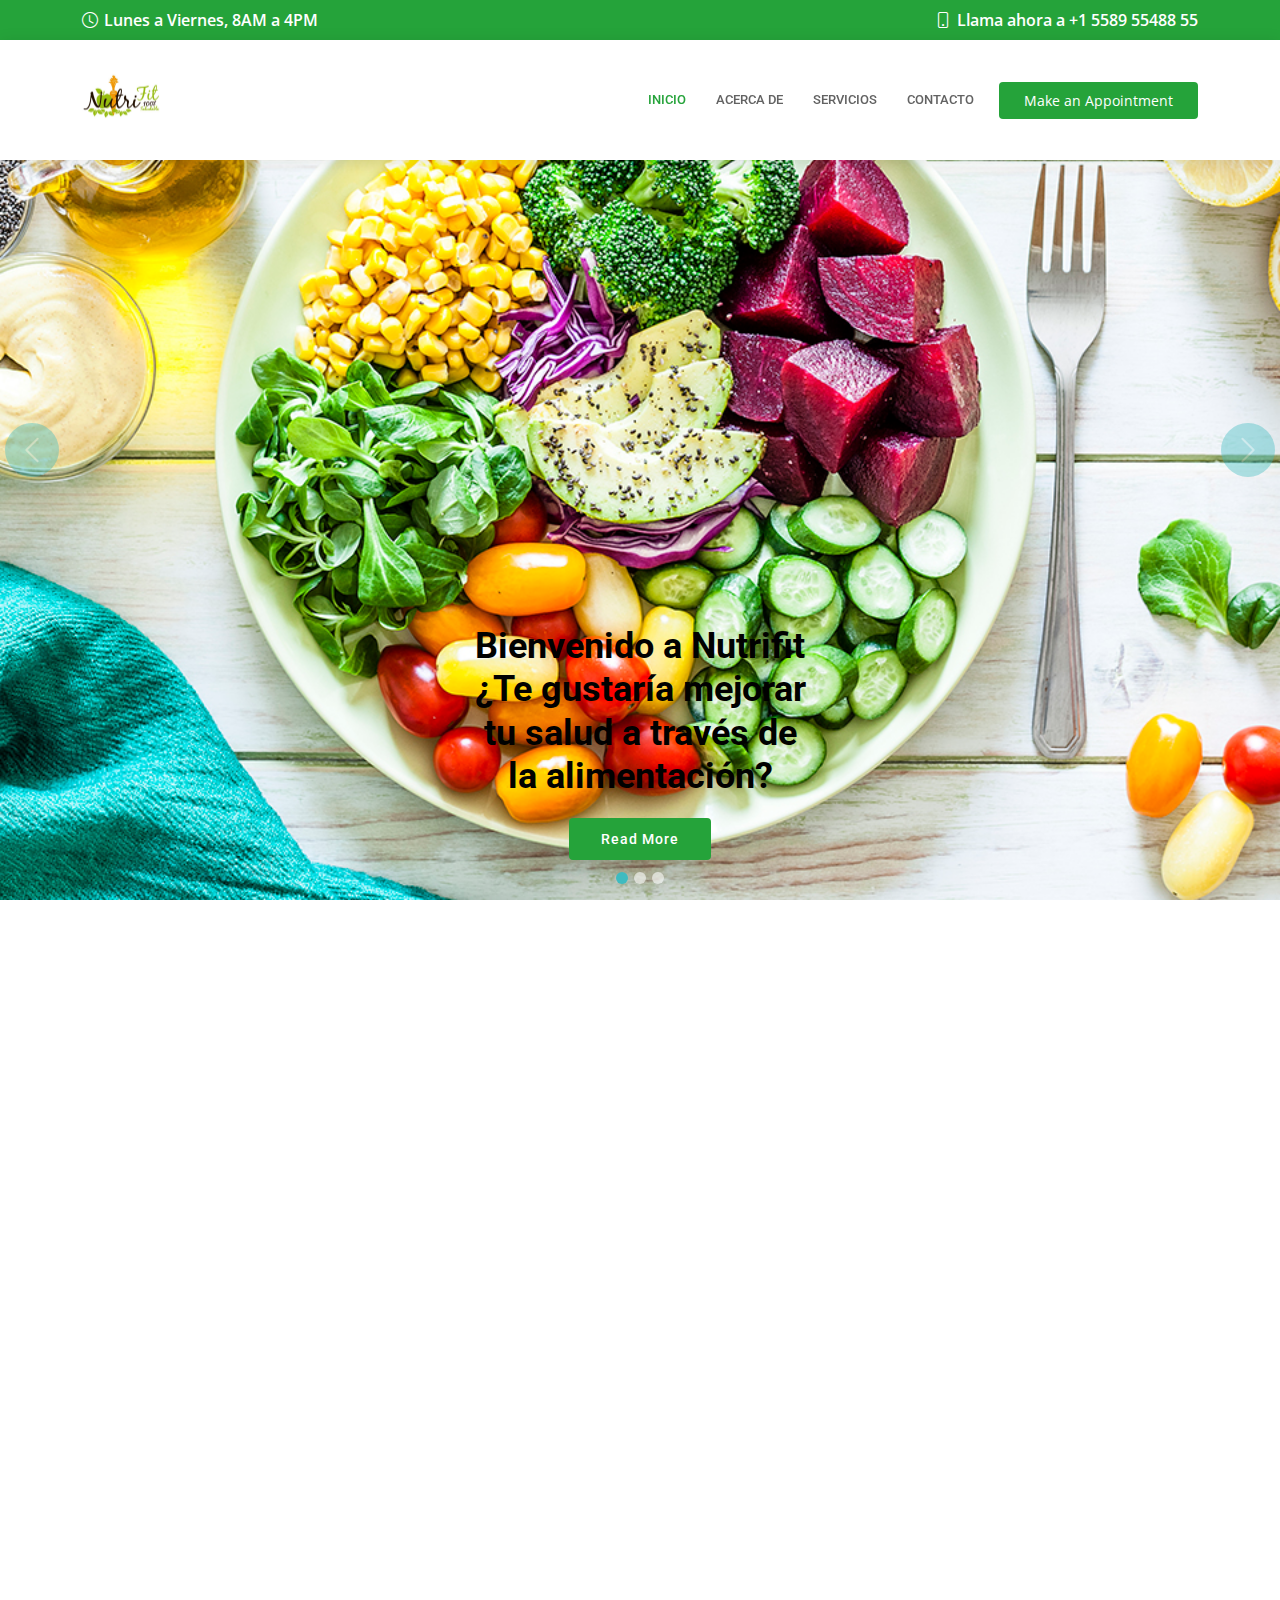
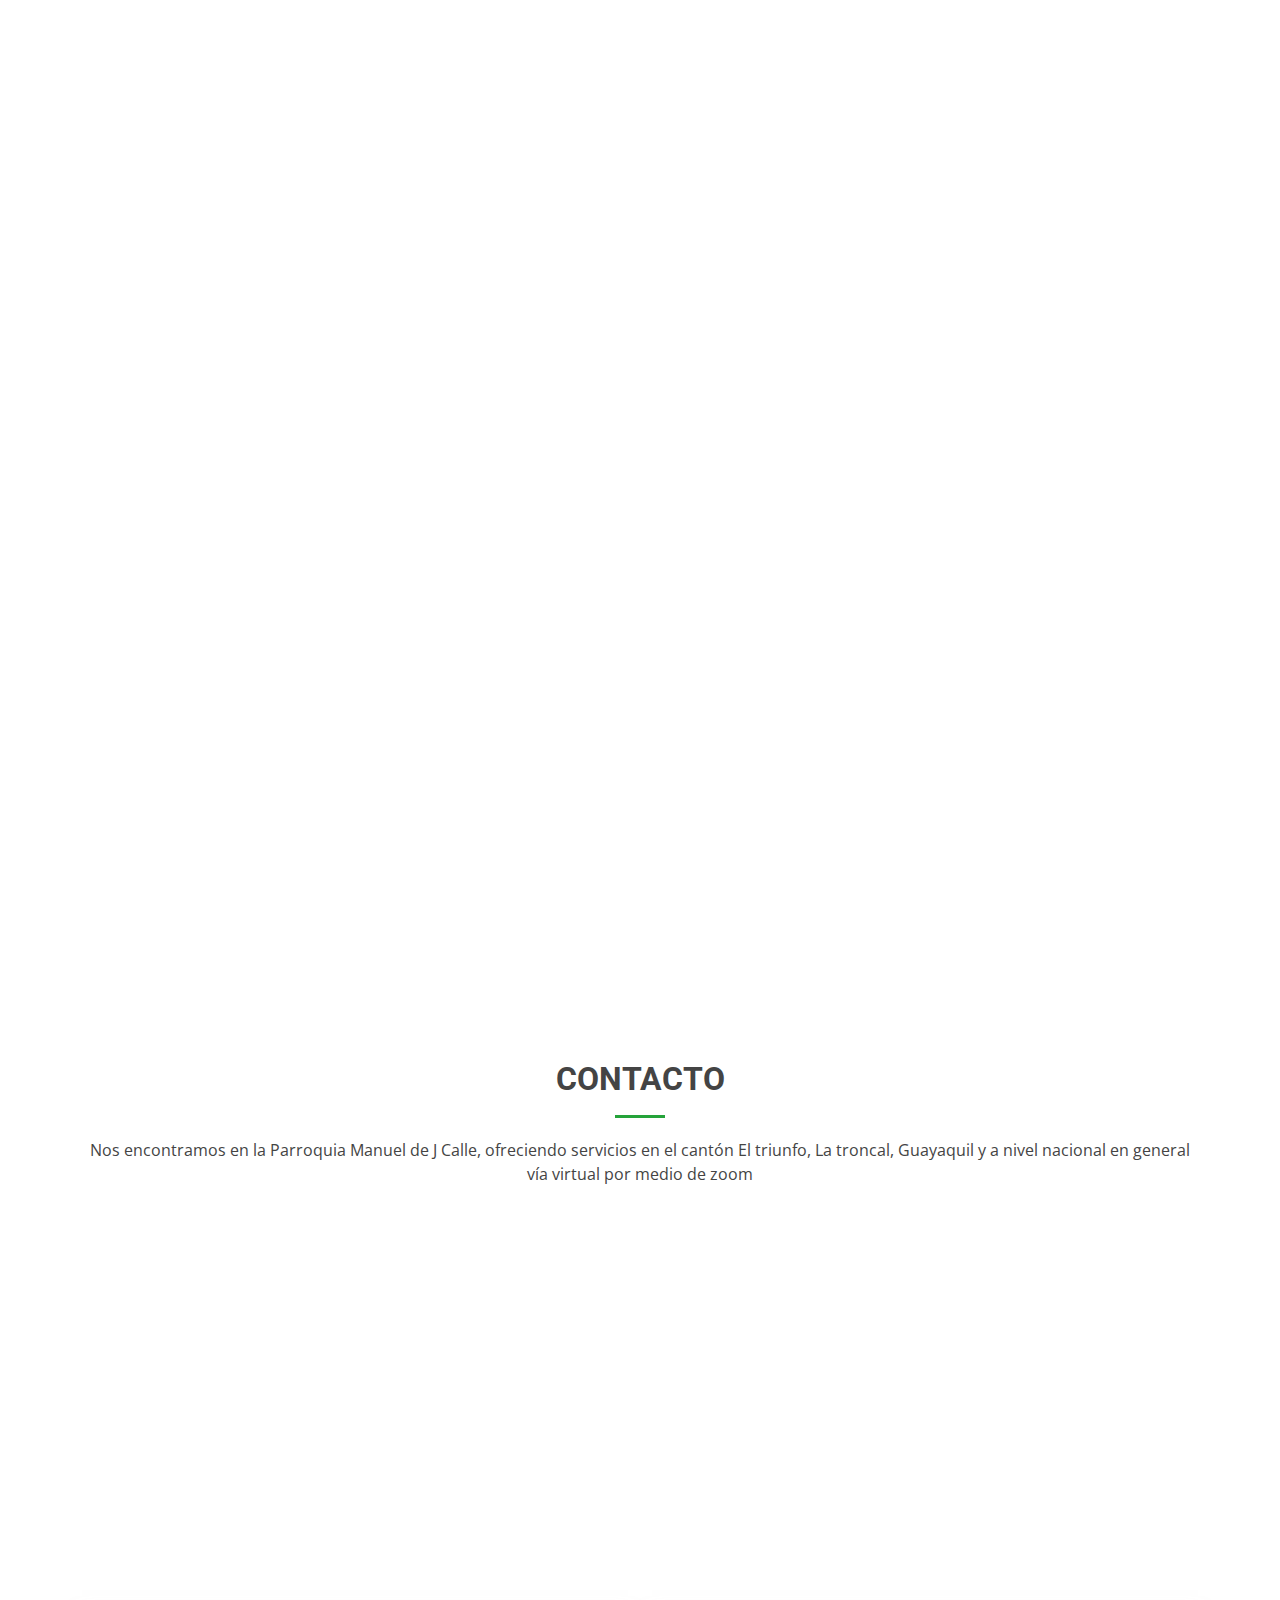
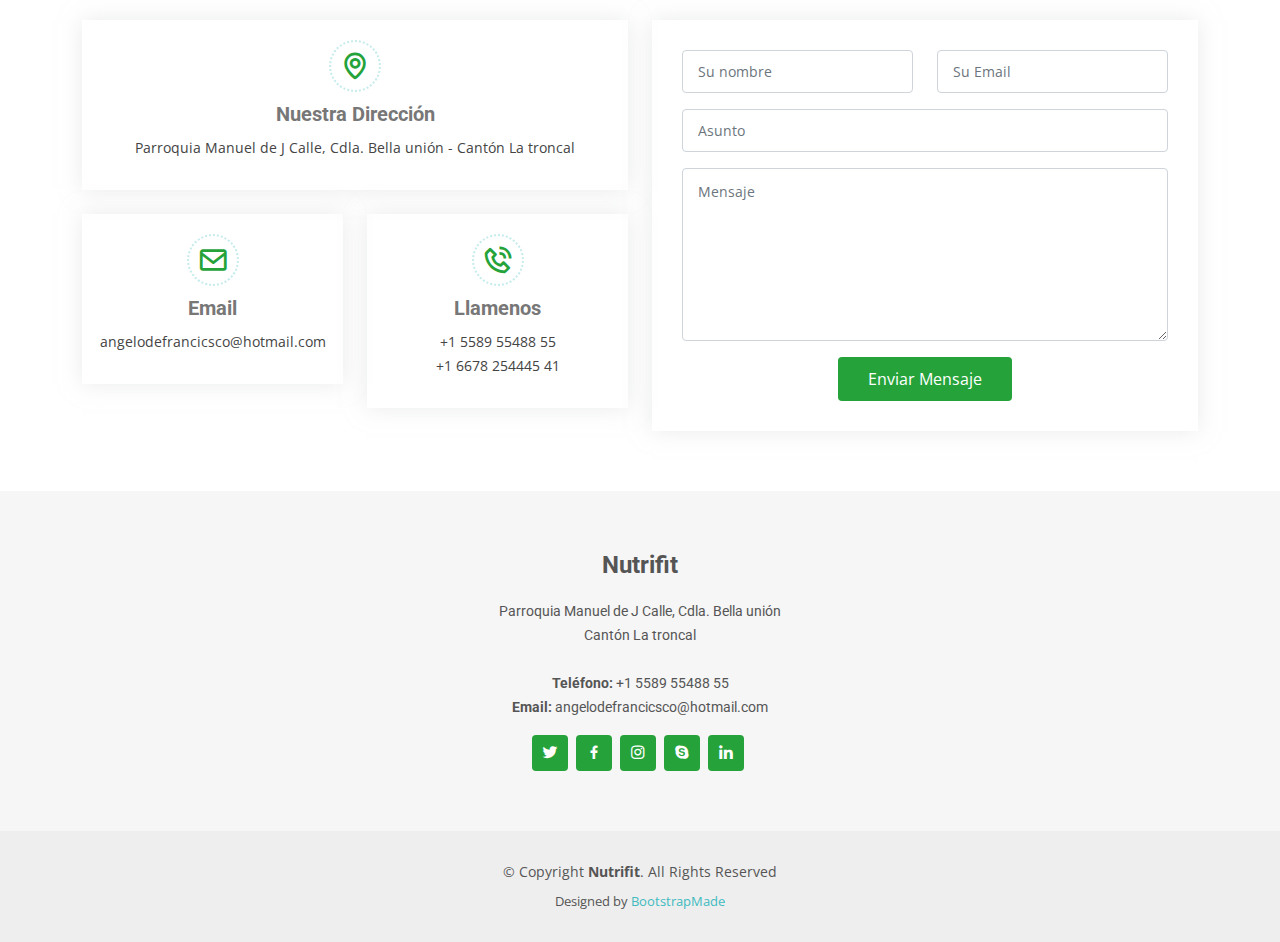
==== commit 79df330d: "finalizacion de proyecto personal" ====
--- a/Medicio/index.html
+++ b/Medicio/index.html
@@ -85,7 +85,7 @@
         <!-- Slide 1 -->
         <div class="carousel-item active" style="background-image: url(assets/img/slide/comidaSaludable.jpeg)">
           <div class="carousel-caption carousel-caption-left  slideInLeft">
-            <h2 class="h1-carousel gray-font-2">Bienvenido a <span>Nutrifit</span>
+            <h2>Bienvenido a <span>Nutrifit</span>
             <br>
             ¿Te gustaría mejorar 
             <br>
@@ -101,8 +101,8 @@
         <!-- Slide 2 -->
         <div class="carousel-item" style="background-image: url(assets/img/slide/nutricionista2.avif)">
           <div class="carousel-caption carousel-caption-left  slideInLeft">
-            <h2>Lorem Ipsum Dolor</h2>
-            <p>Ut velit est quam dolor ad a aliquid qui aliquid. Sequi ea ut et est quaerat sequi nihil ut aliquam. Occaecati alias dolorem mollitia ut. Similique ea voluptatem. Esse doloremque accusamus repellendus deleniti vel.</p>
+            <h2>Somos un equipo de dietistas – nutricionistas</br> formados en varias especialidades.
+            </h2>
             <a href="#about" class="btn-get-started scrollto">Read More</a>
           </div>
         </div>
@@ -110,8 +110,8 @@
         <!-- Slide 3 -->
         <div class="carousel-item" style="background-image: url(assets/img/slide/estetica2.jpeg)">
           <div class="carousel-caption carousel-caption-left  slideInLeft">
-            <h2>Sequi ea ut et est quaerat</h2>
-            <p>Ut velit est quam dolor ad a aliquid qui aliquid. Sequi ea ut et est quaerat sequi nihil ut aliquam. Occaecati alias dolorem mollitia ut. Similique ea voluptatem. Esse doloremque accusamus repellendus deleniti vel.</p>
+            <h2>En Nutrifit nos adaptamos a</br> tu estilo de vida, tus gustos</br> y tus necesidades.
+            </h2>
             <a href="#about" class="btn-get-started scrollto">Read More</a>
           </div>
         </div>
@@ -139,32 +139,32 @@
           <div class="col-md-6 col-lg-3 d-flex align-items-stretch mb-5 mb-lg-0">
             <div class="icon-box" data-aos="fade-up" data-aos-delay="100">
               <div class="icon"><i class="fas fa-heartbeat"></i></div>
-              <h4 class="title"><a href="">Lorem Ipsum</a></h4>
-              <p class="description">Voluptatum deleniti atque corrupti quos dolores et quas molestias excepturi</p>
+              <h4 class="title"><a href="">Consulta Online</a></h4>
+              <p class="description">Citas médicas mediante plataforma zoom a la hora que decida agendar</p>
             </div>
           </div>
 
           <div class="col-md-6 col-lg-3 d-flex align-items-stretch mb-5 mb-lg-0">
             <div class="icon-box" data-aos="fade-up" data-aos-delay="200">
               <div class="icon"><i class="fas fa-pills"></i></div>
-              <h4 class="title"><a href="">Sed ut perspiciatis</a></h4>
-              <p class="description">Duis aute irure dolor in reprehenderit in voluptate velit esse cillum dolore</p>
+              <h4 class="title"><a href="">Dietistas-nutricionista titulados</a></h4>
+              <p class="description">Profesionales de alto nivel, con experiencia en el mercado</p>
             </div>
           </div>
 
           <div class="col-md-6 col-lg-3 d-flex align-items-stretch mb-5 mb-lg-0">
             <div class="icon-box" data-aos="fade-up" data-aos-delay="300">
               <div class="icon"><i class="fas fa-thermometer"></i></div>
-              <h4 class="title"><a href="">Magni Dolores</a></h4>
-              <p class="description">Excepteur sint occaecat cupidatat non proident, sunt in culpa qui officia</p>
+              <h4 class="title"><a href="">dietas personalizadas</a></h4>
+              <p class="description">Dietas que se ajustan a las necesidades de cada persona</p>
             </div>
           </div>
 
           <div class="col-md-6 col-lg-3 d-flex align-items-stretch mb-5 mb-lg-0">
             <div class="icon-box" data-aos="fade-up" data-aos-delay="400">
               <div class="icon"><i class="fas fa-dna"></i></div>
-              <h4 class="title"><a href="">Nemo Enim</a></h4>
-              <p class="description">At vero eos et accusamus et iusto odio dignissimos ducimus qui blanditiis</p>
+              <h4 class="title"><a href="">Agendamiento de citas</a></h4>
+              <p class="description">Citas médicas dentro de nuestras instalaciones</p>
             </div>
           </div>
 
@@ -174,7 +174,7 @@
     </section><!-- End Featured Services Section -->
 
     <!-- ======= Cta Section ======= -->
-    <section id="cta" class="cta">
+    <!-- <section id="cta" class="cta">
       <div class="container" data-aos="zoom-in">
 
         <div class="text-center">
@@ -184,37 +184,31 @@
         </div>
 
       </div>
-    </section><!-- End Cta Section -->
+    </section>End Cta Section -->
 
     <!-- ======= About Us Section ======= -->
     <section id="about" class="about">
       <div class="container" data-aos="fade-up">
 
         <div class="section-title">
-          <h2>About Us</h2>
-          <p>Magnam dolores commodi suscipit. Necessitatibus eius consequatur ex aliquid fuga eum quidem. Sit sint consectetur velit. Quisquam quos quisquam cupiditate. Et nemo qui impedit suscipit alias ea. Quia fugiat sit in iste officiis commodi quidem hic quas.</p>
+          <h2>Acerca de nosotros</h2>
+          <p>Somos un Centro de nutrición-dietética y estética creado con el proposito de mejorar las vidas de las personas en ambitos de salud y estética de las personas.</p>
         </div>
 
         <div class="row">
           <div class="col-lg-6" data-aos="fade-right">
-            <img src="assets/img/about.jpg" class="img-fluid" alt="">
+            <img src="assets/img/andreaamorcito.jpg" class="img-fluid" alt="">
           </div>
           <div class="col-lg-6 pt-4 pt-lg-0 content" data-aos="fade-left">
-            <h3>Voluptatem dignissimos provident quasi corporis voluptates sit assumenda.</h3>
+            <h3>Bienvenidos a Nutrifit Centro de Nutrición-Diétetica y Estética</h3>
             <p class="fst-italic">
-              Lorem ipsum dolor sit amet, consectetur adipiscing elit, sed do eiusmod tempor incididunt ut labore et dolore
-              magna aliqua.
+              Somos una marca que cuenta con 5 años de experiencia en el mercado brindando a nuestros clientes los mejores servicios de dietas a domicilio, así como el control continuo de sus avances en términos de salud.
             </p>
             <ul>
-              <li><i class="bi bi-check-circle"></i> Ullamco laboris nisi ut aliquip ex ea commodo consequat.</li>
-              <li><i class="bi bi-check-circle"></i> Duis aute irure dolor in reprehenderit in voluptate velit.</li>
-              <li><i class="bi bi-check-circle"></i> Ullamco laboris nisi ut aliquip ex ea commodo consequat. Duis aute irure dolor in reprehenderit in voluptate trideta storacalaperda mastiro dolore eu fugiat nulla pariatur.</li>
+              <li><i class="bi bi-check-circle"></i> Contamos con los implementos de última generación para la realización de consultas médicas a domicilio o en nuestras instalaciones.</li>
+              <li><i class="bi bi-check-circle"></i> Contamos con equipos de movilización para las entregas a domicilio a la brevedad posible</li>
+              <li><i class="bi bi-check-circle"></i> Profesionales con una alta reputación en el campo graduados de las mejores universidades, contando con capacitaciones constantes para una mejor respuesta con nuestros pacientes.</li>
             </ul>
-            <p>
-              Ullamco laboris nisi ut aliquip ex ea commodo consequat. Duis aute irure dolor in reprehenderit in voluptate
-              velit esse cillum dolore eu fugiat nulla pariatur. Excepteur sint occaecat cupidatat non proident, sunt in
-              culpa qui officia deserunt mollit anim id est laborum
-            </p>
           </div>
         </div>
 
@@ -222,625 +216,68 @@
     </section><!-- End About Us Section -->
 
     <!-- ======= Counts Section ======= -->
-    <section id="counts" class="counts">
-      <div class="container" data-aos="fade-up">
-
-        <div class="row no-gutters">
-
-          <div class="col-lg-3 col-md-6 d-md-flex align-items-md-stretch">
-            <div class="count-box">
-              <i class="fas fa-user-md"></i>
-              <span data-purecounter-start="0" data-purecounter-end="85" data-purecounter-duration="1" class="purecounter"></span>
-
-              <p><strong>Doctors</strong> consequuntur quae qui deca rode</p>
-              <a href="#">Find out more &raquo;</a>
-            </div>
-          </div>
-
-          <div class="col-lg-3 col-md-6 d-md-flex align-items-md-stretch">
-            <div class="count-box">
-              <i class="far fa-hospital"></i>
-              <span data-purecounter-start="0" data-purecounter-end="26" data-purecounter-duration="1" class="purecounter"></span>
-              <p><strong>Departments</strong> adipisci atque cum quia aut numquam delectus</p>
-              <a href="#">Find out more &raquo;</a>
-            </div>
-          </div>
-
-          <div class="col-lg-3 col-md-6 d-md-flex align-items-md-stretch">
-            <div class="count-box">
-              <i class="fas fa-flask"></i>
-              <span data-purecounter-start="0" data-purecounter-end="14" data-purecounter-duration="1" class="purecounter"></span>
-              <p><strong>Research Lab</strong> aut commodi quaerat. Aliquam ratione</p>
-              <a href="#">Find out more &raquo;</a>
-            </div>
-          </div>
-
-          <div class="col-lg-3 col-md-6 d-md-flex align-items-md-stretch">
-            <div class="count-box">
-              <i class="fas fa-award"></i>
-              <span data-purecounter-start="0" data-purecounter-end="150" data-purecounter-duration="1" class="purecounter"></span>
-              <p><strong>Awards</strong> rerum asperiores dolor molestiae doloribu</p>
-              <a href="#">Find out more &raquo;</a>
-            </div>
-          </div>
-
-        </div>
-
-      </div>
-    </section><!-- End Counts Section -->
-
-    <!-- ======= Features Section ======= -->
-    <section id="features" class="features">
-      <div class="container" data-aos="fade-up">
-
-        <div class="row">
-          <div class="col-lg-6 order-2 order-lg-1" data-aos="fade-right">
-            <div class="icon-box mt-5 mt-lg-0">
-              <i class="bx bx-receipt"></i>
-              <h4>Est labore ad</h4>
-              <p>Consequuntur sunt aut quasi enim aliquam quae harum pariatur laboris nisi ut aliquip</p>
-            </div>
-            <div class="icon-box mt-5">
-              <i class="bx bx-cube-alt"></i>
-              <h4>Harum esse qui</h4>
-              <p>Excepteur sint occaecat cupidatat non proident, sunt in culpa qui officia deserunt</p>
-            </div>
-            <div class="icon-box mt-5">
-              <i class="bx bx-images"></i>
-              <h4>Aut occaecati</h4>
-              <p>Aut suscipit aut cum nemo deleniti aut omnis. Doloribus ut maiores omnis facere</p>
-            </div>
-            <div class="icon-box mt-5">
-              <i class="bx bx-shield"></i>
-              <h4>Beatae veritatis</h4>
-              <p>Expedita veritatis consequuntur nihil tempore laudantium vitae denat pacta</p>
-            </div>
-          </div>
-          <div class="image col-lg-6 order-1 order-lg-2" style='background-image: url("assets/img/features.jpg");' data-aos="zoom-in"></div>
-        </div>
-
-      </div>
-    </section><!-- End Features Section -->
+    
+
+    
 
     <!-- ======= Services Section ======= -->
     <section id="services" class="services services">
       <div class="container" data-aos="fade-up">
 
         <div class="section-title">
-          <h2>Services</h2>
-          <p>Magnam dolores commodi suscipit. Necessitatibus eius consequatur ex aliquid fuga eum quidem. Sit sint consectetur velit. Quisquam quos quisquam cupiditate. Et nemo qui impedit suscipit alias ea. Quia fugiat sit in iste officiis commodi quidem hic quas.</p>
+          <h2>Servicios</h2>
         </div>
 
         <div class="row">
           <div class="col-lg-4 col-md-6 icon-box" data-aos="zoom-in" data-aos-delay="100">
             <div class="icon"><i class="fas fa-heartbeat"></i></div>
-            <h4 class="title"><a href="">Lorem Ipsum</a></h4>
-            <p class="description">Voluptatum deleniti atque corrupti quos dolores et quas molestias excepturi sint occaecati cupiditate non provident</p>
+            <h4 class="title"><a href="">Educación alimentaria</a></h4>
+            
           </div>
           <div class="col-lg-4 col-md-6 icon-box" data-aos="zoom-in" data-aos-delay="200">
             <div class="icon"><i class="fas fa-pills"></i></div>
-            <h4 class="title"><a href="">Dolor Sitema</a></h4>
-            <p class="description">Minim veniam, quis nostrud exercitation ullamco laboris nisi ut aliquip ex ea commodo consequat tarad limino ata</p>
+            <h4 class="title"><a href="">Dieta vegetariana y vegana</a></h4>
+            
           </div>
           <div class="col-lg-4 col-md-6 icon-box" data-aos="zoom-in" data-aos-delay="300">
             <div class="icon"><i class="fas fa-hospital-user"></i></div>
-            <h4 class="title"><a href="">Sed ut perspiciatis</a></h4>
-            <p class="description">Duis aute irure dolor in reprehenderit in voluptate velit esse cillum dolore eu fugiat nulla pariatur</p>
+            <h4 class="title"><a href="">Nutrición clínica</a></h4>
+            
           </div>
           <div class="col-lg-4 col-md-6 icon-box" data-aos="zoom-in" data-aos-delay="100">
-            <div class="icon"><i class="fas fa-dna"></i></div>
-            <h4 class="title"><a href="">Magni Dolores</a></h4>
-            <p class="description">Excepteur sint occaecat cupidatat non proident, sunt in culpa qui officia deserunt mollit anim id est laborum</p>
+            <div class="icon"><i class="fas fa-walking"></i></div>
+            <h4 class="title"><a href="">Nutrición deportiva</a></h4>
+            
           </div>
           <div class="col-lg-4 col-md-6 icon-box" data-aos="zoom-in" data-aos-delay="200">
             <div class="icon"><i class="fas fa-wheelchair"></i></div>
-            <h4 class="title"><a href="">Nemo Enim</a></h4>
-            <p class="description">At vero eos et accusamus et iusto odio dignissimos ducimus qui blanditiis praesentium voluptatum deleniti atque</p>
+            <h4 class="title"><a href="">Tratamiento de sobrepeso y obesidad</a></h4>
+            
           </div>
           <div class="col-lg-4 col-md-6 icon-box" data-aos="zoom-in" data-aos-delay="300">
             <div class="icon"><i class="fas fa-notes-medical"></i></div>
-            <h4 class="title"><a href="">Eiusmod Tempor</a></h4>
-            <p class="description">Et harum quidem rerum facilis est et expedita distinctio. Nam libero tempore, cum soluta nobis est eligendi</p>
+            <h4 class="title"><a href="">Talleres</a></h4>
+            
           </div>
         </div>
 
       </div>
     </section><!-- End Services Section -->
-
-    <!-- ======= Appointment Section ======= -->
-    <section id="appointment" class="appointment section-bg">
-      <div class="container" data-aos="fade-up">
-
-        <div class="section-title">
-          <h2>Make an Appointment</h2>
-          <p>Magnam dolores commodi suscipit. Necessitatibus eius consequatur ex aliquid fuga eum quidem. Sit sint consectetur velit. Quisquam quos quisquam cupiditate. Et nemo qui impedit suscipit alias ea. Quia fugiat sit in iste officiis commodi quidem hic quas.</p>
-        </div>
-
-        <form action="forms/appointment.php" method="post" role="form" class="php-email-form" data-aos="fade-up" data-aos-delay="100">
-          <div class="row">
-            <div class="col-md-4 form-group">
-              <input type="text" name="name" class="form-control" id="name" placeholder="Your Name" required>
-            </div>
-            <div class="col-md-4 form-group mt-3 mt-md-0">
-              <input type="email" class="form-control" name="email" id="email" placeholder="Your Email" required>
-            </div>
-            <div class="col-md-4 form-group mt-3 mt-md-0">
-              <input type="tel" class="form-control" name="phone" id="phone" placeholder="Your Phone" required>
-            </div>
-          </div>
-          <div class="row">
-            <div class="col-md-4 form-group mt-3">
-              <input type="datetime" name="date" class="form-control datepicker" id="date" placeholder="Appointment Date" required>
-            </div>
-            <div class="col-md-4 form-group mt-3">
-              <select name="department" id="department" class="form-select">
-                <option value="">Select Department</option>
-                <option value="Department 1">Department 1</option>
-                <option value="Department 2">Department 2</option>
-                <option value="Department 3">Department 3</option>
-              </select>
-            </div>
-            <div class="col-md-4 form-group mt-3">
-              <select name="doctor" id="doctor" class="form-select">
-                <option value="">Select Doctor</option>
-                <option value="Doctor 1">Doctor 1</option>
-                <option value="Doctor 2">Doctor 2</option>
-                <option value="Doctor 3">Doctor 3</option>
-              </select>
-            </div>
-          </div>
-
-          <div class="form-group mt-3">
-            <textarea class="form-control" name="message" rows="5" placeholder="Message (Optional)"></textarea>
-          </div>
-          <div class="my-3">
-            <div class="loading">Loading</div>
-            <div class="error-message"></div>
-            <div class="sent-message">Your appointment request has been sent successfully. Thank you!</div>
-          </div>
-          <div class="text-center"><button type="submit">Make an Appointment</button></div>
-        </form>
-
-      </div>
-    </section><!-- End Appointment Section -->
-
-    <!-- ======= Departments Section ======= -->
-    <section id="departments" class="departments">
-      <div class="container" data-aos="fade-up">
-
-        <div class="section-title">
-          <h2>Departments</h2>
-          <p>Magnam dolores commodi suscipit. Necessitatibus eius consequatur ex aliquid fuga eum quidem. Sit sint consectetur velit. Quisquam quos quisquam cupiditate. Et nemo qui impedit suscipit alias ea. Quia fugiat sit in iste officiis commodi quidem hic quas.</p>
-        </div>
-
-        <div class="row" data-aos="fade-up" data-aos-delay="100">
-          <div class="col-lg-4 mb-5 mb-lg-0">
-            <ul class="nav nav-tabs flex-column">
-              <li class="nav-item">
-                <a class="nav-link active show" data-bs-toggle="tab" data-bs-target="#tab-1">
-                  <h4>Cardiology</h4>
-                  <p>Quis excepturi porro totam sint earum quo nulla perspiciatis eius.</p>
-                </a>
-              </li>
-              <li class="nav-item mt-2">
-                <a class="nav-link" data-bs-toggle="tab" data-bs-target="#tab-2">
-                  <h4>Neurology</h4>
-                  <p>Voluptas vel esse repudiandae quo excepturi.</p>
-                </a>
-              </li>
-              <li class="nav-item mt-2">
-                <a class="nav-link" data-bs-toggle="tab" data-bs-target="#tab-3">
-                  <h4>Hepatology</h4>
-                  <p>Velit veniam ipsa sit nihil blanditiis mollitia natus.</p>
-                </a>
-              </li>
-              <li class="nav-item mt-2">
-                <a class="nav-link" data-bs-toggle="tab" data-bs-target="#tab-4">
-                  <h4>Pediatrics</h4>
-                  <p>Ratione hic sapiente nostrum doloremque illum nulla praesentium id</p>
-                </a>
-              </li>
-            </ul>
-          </div>
-          <div class="col-lg-8">
-            <div class="tab-content">
-              <div class="tab-pane active show" id="tab-1">
-                <h3>Cardiology</h3>
-                <p class="fst-italic">Qui laudantium consequatur laborum sit qui ad sapiente dila parde sonata raqer a videna mareta paulona marka</p>
-                <img src="assets/img/departments-1.jpg" alt="" class="img-fluid">
-                <p>Et nobis maiores eius. Voluptatibus ut enim blanditiis atque harum sint. Laborum eos ipsum ipsa odit magni. Incidunt hic ut molestiae aut qui. Est repellat minima eveniet eius et quis magni nihil. Consequatur dolorem quaerat quos qui similique accusamus nostrum rem vero</p>
-              </div>
-              <div class="tab-pane" id="tab-2">
-                <h3>Neurology</h3>
-                <p class="fst-italic">Qui laudantium consequatur laborum sit qui ad sapiente dila parde sonata raqer a videna mareta paulona marka</p>
-                <img src="assets/img/departments-2.jpg" alt="" class="img-fluid">
-                <p>Et nobis maiores eius. Voluptatibus ut enim blanditiis atque harum sint. Laborum eos ipsum ipsa odit magni. Incidunt hic ut molestiae aut qui. Est repellat minima eveniet eius et quis magni nihil. Consequatur dolorem quaerat quos qui similique accusamus nostrum rem vero</p>
-              </div>
-              <div class="tab-pane" id="tab-3">
-                <h3>Hepatology</h3>
-                <p class="fst-italic">Qui laudantium consequatur laborum sit qui ad sapiente dila parde sonata raqer a videna mareta paulona marka</p>
-                <img src="assets/img/departments-3.jpg" alt="" class="img-fluid">
-                <p>Et nobis maiores eius. Voluptatibus ut enim blanditiis atque harum sint. Laborum eos ipsum ipsa odit magni. Incidunt hic ut molestiae aut qui. Est repellat minima eveniet eius et quis magni nihil. Consequatur dolorem quaerat quos qui similique accusamus nostrum rem vero</p>
-              </div>
-              <div class="tab-pane" id="tab-4">
-                <h3>Pediatrics</h3>
-                <p class="fst-italic">Qui laudantium consequatur laborum sit qui ad sapiente dila parde sonata raqer a videna mareta paulona marka</p>
-                <img src="assets/img/departments-4.jpg" alt="" class="img-fluid">
-                <p>Et nobis maiores eius. Voluptatibus ut enim blanditiis atque harum sint. Laborum eos ipsum ipsa odit magni. Incidunt hic ut molestiae aut qui. Est repellat minima eveniet eius et quis magni nihil. Consequatur dolorem quaerat quos qui similique accusamus nostrum rem vero</p>
-              </div>
-            </div>
-          </div>
-        </div>
-
-      </div>
-    </section><!-- End Departments Section -->
-
-    <!-- ======= Testimonials Section ======= -->
-    <section id="testimonials" class="testimonials">
-      <div class="container" data-aos="fade-up">
-
-        <div class="section-title">
-          <h2>Testimonials</h2>
-          <p>Magnam dolores commodi suscipit. Necessitatibus eius consequatur ex aliquid fuga eum quidem. Sit sint consectetur velit. Quisquam quos quisquam cupiditate. Et nemo qui impedit suscipit alias ea. Quia fugiat sit in iste officiis commodi quidem hic quas.</p>
-        </div>
-
-        <div class="testimonials-slider swiper" data-aos="fade-up" data-aos-delay="100">
-          <div class="swiper-wrapper">
-
-            <div class="swiper-slide">
-              <div class="testimonial-item">
-                <p>
-                  <i class="bx bxs-quote-alt-left quote-icon-left"></i>
-                  Proin iaculis purus consequat sem cure digni ssim donec porttitora entum suscipit rhoncus. Accusantium quam, ultricies eget id, aliquam eget nibh et. Maecen aliquam, risus at semper.
-                  <i class="bx bxs-quote-alt-right quote-icon-right"></i>
-                </p>
-                <img src="assets/img/testimonials/testimonials-1.jpg" class="testimonial-img" alt="">
-                <h3>Saul Goodman</h3>
-                <h4>Ceo &amp; Founder</h4>
-              </div>
-            </div><!-- End testimonial item -->
-
-            <div class="swiper-slide">
-              <div class="testimonial-item">
-                <p>
-                  <i class="bx bxs-quote-alt-left quote-icon-left"></i>
-                  Export tempor illum tamen malis malis eram quae irure esse labore quem cillum quid cillum eram malis quorum velit fore eram velit sunt aliqua noster fugiat irure amet legam anim culpa.
-                  <i class="bx bxs-quote-alt-right quote-icon-right"></i>
-                </p>
-                <img src="assets/img/testimonials/testimonials-2.jpg" class="testimonial-img" alt="">
-                <h3>Sara Wilsson</h3>
-                <h4>Designer</h4>
-              </div>
-            </div><!-- End testimonial item -->
-
-            <div class="swiper-slide">
-              <div class="testimonial-item">
-                <p>
-                  <i class="bx bxs-quote-alt-left quote-icon-left"></i>
-                  Enim nisi quem export duis labore cillum quae magna enim sint quorum nulla quem veniam duis minim tempor labore quem eram duis noster aute amet eram fore quis sint minim.
-                  <i class="bx bxs-quote-alt-right quote-icon-right"></i>
-                </p>
-                <img src="assets/img/testimonials/testimonials-3.jpg" class="testimonial-img" alt="">
-                <h3>Jena Karlis</h3>
-                <h4>Store Owner</h4>
-              </div>
-            </div><!-- End testimonial item -->
-
-            <div class="swiper-slide">
-              <div class="testimonial-item">
-                <p>
-                  <i class="bx bxs-quote-alt-left quote-icon-left"></i>
-                  Fugiat enim eram quae cillum dolore dolor amet nulla culpa multos export minim fugiat minim velit minim dolor enim duis veniam ipsum anim magna sunt elit fore quem dolore labore illum veniam.
-                  <i class="bx bxs-quote-alt-right quote-icon-right"></i>
-                </p>
-                <img src="assets/img/testimonials/testimonials-4.jpg" class="testimonial-img" alt="">
-                <h3>Matt Brandon</h3>
-                <h4>Freelancer</h4>
-              </div>
-            </div><!-- End testimonial item -->
-
-            <div class="swiper-slide">
-              <div class="testimonial-item">
-                <p>
-                  <i class="bx bxs-quote-alt-left quote-icon-left"></i>
-                  Quis quorum aliqua sint quem legam fore sunt eram irure aliqua veniam tempor noster veniam enim culpa labore duis sunt culpa nulla illum cillum fugiat legam esse veniam culpa fore nisi cillum quid.
-                  <i class="bx bxs-quote-alt-right quote-icon-right"></i>
-                </p>
-                <img src="assets/img/testimonials/testimonials-5.jpg" class="testimonial-img" alt="">
-                <h3>John Larson</h3>
-                <h4>Entrepreneur</h4>
-              </div>
-            </div><!-- End testimonial item -->
-
-          </div>
-          <div class="swiper-pagination"></div>
-        </div>
-
-      </div>
-    </section><!-- End Testimonials Section -->
-
-    <!-- ======= Doctors Section ======= -->
-    <section id="doctors" class="doctors section-bg">
-      <div class="container" data-aos="fade-up">
-
-        <div class="section-title">
-          <h2>Doctors</h2>
-          <p>Magnam dolores commodi suscipit. Necessitatibus eius consequatur ex aliquid fuga eum quidem. Sit sint consectetur velit. Quisquam quos quisquam cupiditate. Et nemo qui impedit suscipit alias ea. Quia fugiat sit in iste officiis commodi quidem hic quas.</p>
-        </div>
-
-        <div class="row">
-
-          <div class="col-lg-3 col-md-6 d-flex align-items-stretch">
-            <div class="member" data-aos="fade-up" data-aos-delay="100">
-              <div class="member-img">
-                <img src="assets/img/doctors/doctors-1.jpg" class="img-fluid" alt="">
-                <div class="social">
-                  <a href=""><i class="bi bi-twitter"></i></a>
-                  <a href=""><i class="bi bi-facebook"></i></a>
-                  <a href=""><i class="bi bi-instagram"></i></a>
-                  <a href=""><i class="bi bi-linkedin"></i></a>
-                </div>
-              </div>
-              <div class="member-info">
-                <h4>Walter White</h4>
-                <span>Chief Medical Officer</span>
-              </div>
-            </div>
-          </div>
-
-          <div class="col-lg-3 col-md-6 d-flex align-items-stretch">
-            <div class="member" data-aos="fade-up" data-aos-delay="200">
-              <div class="member-img">
-                <img src="assets/img/doctors/doctors-2.jpg" class="img-fluid" alt="">
-                <div class="social">
-                  <a href=""><i class="bi bi-twitter"></i></a>
-                  <a href=""><i class="bi bi-facebook"></i></a>
-                  <a href=""><i class="bi bi-instagram"></i></a>
-                  <a href=""><i class="bi bi-linkedin"></i></a>
-                </div>
-              </div>
-              <div class="member-info">
-                <h4>Sarah Jhonson</h4>
-                <span>Anesthesiologist</span>
-              </div>
-            </div>
-          </div>
-
-          <div class="col-lg-3 col-md-6 d-flex align-items-stretch">
-            <div class="member" data-aos="fade-up" data-aos-delay="300">
-              <div class="member-img">
-                <img src="assets/img/doctors/doctors-3.jpg" class="img-fluid" alt="">
-                <div class="social">
-                  <a href=""><i class="bi bi-twitter"></i></a>
-                  <a href=""><i class="bi bi-facebook"></i></a>
-                  <a href=""><i class="bi bi-instagram"></i></a>
-                  <a href=""><i class="bi bi-linkedin"></i></a>
-                </div>
-              </div>
-              <div class="member-info">
-                <h4>William Anderson</h4>
-                <span>Cardiology</span>
-              </div>
-            </div>
-          </div>
-
-          <div class="col-lg-3 col-md-6 d-flex align-items-stretch">
-            <div class="member" data-aos="fade-up" data-aos-delay="400">
-              <div class="member-img">
-                <img src="assets/img/doctors/doctors-4.jpg" class="img-fluid" alt="">
-                <div class="social">
-                  <a href=""><i class="bi bi-twitter"></i></a>
-                  <a href=""><i class="bi bi-facebook"></i></a>
-                  <a href=""><i class="bi bi-instagram"></i></a>
-                  <a href=""><i class="bi bi-linkedin"></i></a>
-                </div>
-              </div>
-              <div class="member-info">
-                <h4>Amanda Jepson</h4>
-                <span>Neurosurgeon</span>
-              </div>
-            </div>
-          </div>
-
-        </div>
-
-      </div>
-    </section><!-- End Doctors Section -->
-
-    <!-- ======= Gallery Section ======= -->
-    <section id="gallery" class="gallery">
-      <div class="container" data-aos="fade-up">
-
-        <div class="section-title">
-          <h2>Gallery</h2>
-          <p>Magnam dolores commodi suscipit. Necessitatibus eius consequatur ex aliquid fuga eum quidem. Sit sint consectetur velit. Quisquam quos quisquam cupiditate. Et nemo qui impedit suscipit alias ea. Quia fugiat sit in iste officiis commodi quidem hic quas.</p>
-        </div>
-
-        <div class="gallery-slider swiper">
-          <div class="swiper-wrapper align-items-center">
-            <div class="swiper-slide"><a class="gallery-lightbox" href="assets/img/gallery/gallery-1.jpg"><img src="assets/img/gallery/gallery-1.jpg" class="img-fluid" alt=""></a></div>
-            <div class="swiper-slide"><a class="gallery-lightbox" href="assets/img/gallery/gallery-2.jpg"><img src="assets/img/gallery/gallery-2.jpg" class="img-fluid" alt=""></a></div>
-            <div class="swiper-slide"><a class="gallery-lightbox" href="assets/img/gallery/gallery-3.jpg"><img src="assets/img/gallery/gallery-3.jpg" class="img-fluid" alt=""></a></div>
-            <div class="swiper-slide"><a class="gallery-lightbox" href="assets/img/gallery/gallery-4.jpg"><img src="assets/img/gallery/gallery-4.jpg" class="img-fluid" alt=""></a></div>
-            <div class="swiper-slide"><a class="gallery-lightbox" href="assets/img/gallery/gallery-5.jpg"><img src="assets/img/gallery/gallery-5.jpg" class="img-fluid" alt=""></a></div>
-            <div class="swiper-slide"><a class="gallery-lightbox" href="assets/img/gallery/gallery-6.jpg"><img src="assets/img/gallery/gallery-6.jpg" class="img-fluid" alt=""></a></div>
-            <div class="swiper-slide"><a class="gallery-lightbox" href="assets/img/gallery/gallery-7.jpg"><img src="assets/img/gallery/gallery-7.jpg" class="img-fluid" alt=""></a></div>
-            <div class="swiper-slide"><a class="gallery-lightbox" href="assets/img/gallery/gallery-8.jpg"><img src="assets/img/gallery/gallery-8.jpg" class="img-fluid" alt=""></a></div>
-          </div>
-          <div class="swiper-pagination"></div>
-        </div>
-
-      </div>
-    </section><!-- End Gallery Section -->
-
-    <!-- ======= Pricing Section ======= -->
-    <section id="pricing" class="pricing">
-      <div class="container" data-aos="fade-up">
-
-        <div class="section-title">
-          <h2>Pricing</h2>
-          <p>Magnam dolores commodi suscipit. Necessitatibus eius consequatur ex aliquid fuga eum quidem. Sit sint consectetur velit. Quisquam quos quisquam cupiditate. Et nemo qui impedit suscipit alias ea. Quia fugiat sit in iste officiis commodi quidem hic quas.</p>
-        </div>
-
-        <div class="row">
-
-          <div class="col-lg-3 col-md-6">
-            <div class="box" data-aos="fade-up" data-aos-delay="100">
-              <h3>Free</h3>
-              <h4><sup>$</sup>0<span> / month</span></h4>
-              <ul>
-                <li>Aida dere</li>
-                <li>Nec feugiat nisl</li>
-                <li>Nulla at volutpat dola</li>
-                <li class="na">Pharetra massa</li>
-                <li class="na">Massa ultricies mi</li>
-              </ul>
-              <div class="btn-wrap">
-                <a href="#" class="btn-buy">Buy Now</a>
-              </div>
-            </div>
-          </div>
-
-          <div class="col-lg-3 col-md-6 mt-4 mt-md-0">
-            <div class="box featured" data-aos="fade-up" data-aos-delay="200">
-              <h3>Business</h3>
-              <h4><sup>$</sup>19<span> / month</span></h4>
-              <ul>
-                <li>Aida dere</li>
-                <li>Nec feugiat nisl</li>
-                <li>Nulla at volutpat dola</li>
-                <li>Pharetra massa</li>
-                <li class="na">Massa ultricies mi</li>
-              </ul>
-              <div class="btn-wrap">
-                <a href="#" class="btn-buy">Buy Now</a>
-              </div>
-            </div>
-          </div>
-
-          <div class="col-lg-3 col-md-6 mt-4 mt-lg-0">
-            <div class="box" data-aos="fade-up" data-aos-delay="300">
-              <h3>Developer</h3>
-              <h4><sup>$</sup>29<span> / month</span></h4>
-              <ul>
-                <li>Aida dere</li>
-                <li>Nec feugiat nisl</li>
-                <li>Nulla at volutpat dola</li>
-                <li>Pharetra massa</li>
-                <li>Massa ultricies mi</li>
-              </ul>
-              <div class="btn-wrap">
-                <a href="#" class="btn-buy">Buy Now</a>
-              </div>
-            </div>
-          </div>
-
-          <div class="col-lg-3 col-md-6 mt-4 mt-lg-0">
-            <div class="box" data-aos="fade-up" data-aos-delay="400">
-              <span class="advanced">Advanced</span>
-              <h3>Ultimate</h3>
-              <h4><sup>$</sup>49<span> / month</span></h4>
-              <ul>
-                <li>Aida dere</li>
-                <li>Nec feugiat nisl</li>
-                <li>Nulla at volutpat dola</li>
-                <li>Pharetra massa</li>
-                <li>Massa ultricies mi</li>
-              </ul>
-              <div class="btn-wrap">
-                <a href="#" class="btn-buy">Buy Now</a>
-              </div>
-            </div>
-          </div>
-
-        </div>
-
-      </div>
-    </section><!-- End Pricing Section -->
-
-    <!-- ======= Frequently Asked Questioins Section ======= -->
-    <section id="faq" class="faq section-bg">
-      <div class="container" data-aos="fade-up">
-
-        <div class="section-title">
-          <h2>Frequently Asked Questioins</h2>
-          <p>Magnam dolores commodi suscipit. Necessitatibus eius consequatur ex aliquid fuga eum quidem. Sit sint consectetur velit. Quisquam quos quisquam cupiditate. Et nemo qui impedit suscipit alias ea. Quia fugiat sit in iste officiis commodi quidem hic quas.</p>
-        </div>
-
-        <ul class="faq-list">
-
-          <li>
-            <div data-bs-toggle="collapse" class="collapsed question" href="#faq1">Non consectetur a erat nam at lectus urna duis? <i class="bi bi-chevron-down icon-show"></i><i class="bi bi-chevron-up icon-close"></i></div>
-            <div id="faq1" class="collapse" data-bs-parent=".faq-list">
-              <p>
-                Feugiat pretium nibh ipsum consequat. Tempus iaculis urna id volutpat lacus laoreet non curabitur gravida. Venenatis lectus magna fringilla urna porttitor rhoncus dolor purus non.
-              </p>
-            </div>
-          </li>
-
-          <li>
-            <div data-bs-toggle="collapse" href="#faq2" class="collapsed question">Feugiat scelerisque varius morbi enim nunc faucibus a pellentesque? <i class="bi bi-chevron-down icon-show"></i><i class="bi bi-chevron-up icon-close"></i></div>
-            <div id="faq2" class="collapse" data-bs-parent=".faq-list">
-              <p>
-                Dolor sit amet consectetur adipiscing elit pellentesque habitant morbi. Id interdum velit laoreet id donec ultrices. Fringilla phasellus faucibus scelerisque eleifend donec pretium. Est pellentesque elit ullamcorper dignissim. Mauris ultrices eros in cursus turpis massa tincidunt dui.
-              </p>
-            </div>
-          </li>
-
-          <li>
-            <div data-bs-toggle="collapse" href="#faq3" class="collapsed question">Dolor sit amet consectetur adipiscing elit pellentesque habitant morbi? <i class="bi bi-chevron-down icon-show"></i><i class="bi bi-chevron-up icon-close"></i></div>
-            <div id="faq3" class="collapse" data-bs-parent=".faq-list">
-              <p>
-                Eleifend mi in nulla posuere sollicitudin aliquam ultrices sagittis orci. Faucibus pulvinar elementum integer enim. Sem nulla pharetra diam sit amet nisl suscipit. Rutrum tellus pellentesque eu tincidunt. Lectus urna duis convallis convallis tellus. Urna molestie at elementum eu facilisis sed odio morbi quis
-              </p>
-            </div>
-          </li>
-
-          <li>
-            <div data-bs-toggle="collapse" href="#faq4" class="collapsed question">Ac odio tempor orci dapibus. Aliquam eleifend mi in nulla? <i class="bi bi-chevron-down icon-show"></i><i class="bi bi-chevron-up icon-close"></i></div>
-            <div id="faq4" class="collapse" data-bs-parent=".faq-list">
-              <p>
-                Dolor sit amet consectetur adipiscing elit pellentesque habitant morbi. Id interdum velit laoreet id donec ultrices. Fringilla phasellus faucibus scelerisque eleifend donec pretium. Est pellentesque elit ullamcorper dignissim. Mauris ultrices eros in cursus turpis massa tincidunt dui.
-              </p>
-            </div>
-          </li>
-
-          <li>
-            <div data-bs-toggle="collapse" href="#faq5" class="collapsed question">Tempus quam pellentesque nec nam aliquam sem et tortor consequat? <i class="bi bi-chevron-down icon-show"></i><i class="bi bi-chevron-up icon-close"></i></div>
-            <div id="faq5" class="collapse" data-bs-parent=".faq-list">
-              <p>
-                Molestie a iaculis at erat pellentesque adipiscing commodo. Dignissim suspendisse in est ante in. Nunc vel risus commodo viverra maecenas accumsan. Sit amet nisl suscipit adipiscing bibendum est. Purus gravida quis blandit turpis cursus in
-              </p>
-            </div>
-          </li>
-
-          <li>
-            <div data-bs-toggle="collapse" href="#faq6" class="collapsed question">Tortor vitae purus faucibus ornare. Varius vel pharetra vel turpis nunc eget lorem dolor? <i class="bi bi-chevron-down icon-show"></i><i class="bi bi-chevron-up icon-close"></i></div>
-            <div id="faq6" class="collapse" data-bs-parent=".faq-list">
-              <p>
-                Laoreet sit amet cursus sit amet dictum sit amet justo. Mauris vitae ultricies leo integer malesuada nunc vel. Tincidunt eget nullam non nisi est sit amet. Turpis nunc eget lorem dolor sed. Ut venenatis tellus in metus vulputate eu scelerisque. Pellentesque diam volutpat commodo sed egestas egestas fringilla phasellus faucibus. Nibh tellus molestie nunc non blandit massa enim nec.
-              </p>
-            </div>
-          </li>
-
-        </ul>
-
-      </div>
-    </section><!-- End Frequently Asked Questioins Section -->
 
     <!-- ======= Contact Section ======= -->
     <section id="contact" class="contact">
       <div class="container">
 
         <div class="section-title">
-          <h2>Contact</h2>
-          <p>Magnam dolores commodi suscipit. Necessitatibus eius consequatur ex aliquid fuga eum quidem. Sit sint consectetur velit. Quisquam quos quisquam cupiditate. Et nemo qui impedit suscipit alias ea. Quia fugiat sit in iste officiis commodi quidem hic quas.</p>
+          <h2>Contacto</h2>
+          <p>Nos encontramos en la Parroquia Manuel de J Calle, ofreciendo servicios en el cantón El triunfo, La troncal, Guayaquil y a nivel nacional en general vía virtual por medio de zoom</p>
         </div>
 
       </div>
 
       <div>
-        <iframe style="border:0; width: 100%; height: 350px;" src="https://www.google.com/maps/embed?pb=!1m14!1m8!1m3!1d12097.433213460943!2d-74.0062269!3d40.7101282!3m2!1i1024!2i768!4f13.1!3m3!1m2!1s0x0%3A0xb89d1fe6bc499443!2sDowntown+Conference+Center!5e0!3m2!1smk!2sbg!4v1539943755621" frameborder="0" allowfullscreen></iframe>
+        <iframe style="border:0; width: 100%; height: 350px;" src="https://www.google.com/maps/embed?pb=!1m18!1m12!1m3!1d3986.4410995306425!2d-79.39967118611237!3d-2.3576071383958226!2m3!1f0!2f0!3f0!3m2!1i1024!2i768!4f13.1!3m3!1m2!1s0x902d55d6799d4c4f%3A0x9d924d5515ab5565!2sParroquia%20Manuel%20J%20Calle!5e0!3m2!1ses!2sec!4v1676348783436!5m2!1ses!2sec" frameborder="0" allowfullscreen></iframe>
+        
       </div>
 
       <div class="container">
@@ -853,21 +290,21 @@
               <div class="col-md-12">
                 <div class="info-box">
                   <i class="bx bx-map"></i>
-                  <h3>Our Address</h3>
-                  <p>A108 Adam Street, New York, NY 535022</p>
+                  <h3>Nuestra Dirección</h3>
+                  <p>Parroquia Manuel de J Calle, Cdla. Bella unión - Cantón La troncal</p>
                 </div>
               </div>
               <div class="col-md-6">
                 <div class="info-box mt-4">
                   <i class="bx bx-envelope"></i>
-                  <h3>Email Us</h3>
-                  <p>info@example.com<br>contact@example.com</p>
+                  <h3>Email</h3>
+                  <p>angelodefrancicsco@hotmail.com</p>
                 </div>
               </div>
               <div class="col-md-6">
                 <div class="info-box mt-4">
                   <i class="bx bx-phone-call"></i>
-                  <h3>Call Us</h3>
+                  <h3>Llamenos</h3>
                   <p>+1 5589 55488 55<br>+1 6678 254445 41</p>
                 </div>
               </div>
@@ -879,24 +316,24 @@
             <form action="forms/contact.php" method="post" role="form" class="php-email-form">
               <div class="row">
                 <div class="col-md-6 form-group">
-                  <input type="text" name="name" class="form-control" id="name" placeholder="Your Name" required="">
+                  <input type="text" name="name" class="form-control" id="name" placeholder="Su nombre" required="">
                 </div>
                 <div class="col-md-6 form-group mt-3 mt-md-0">
-                  <input type="email" class="form-control" name="email" id="email" placeholder="Your Email" required="">
+                  <input type="email" class="form-control" name="email" id="email" placeholder="Su Email" required="">
                 </div>
               </div>
               <div class="form-group mt-3">
-                <input type="text" class="form-control" name="subject" id="subject" placeholder="Subject" required="">
+                <input type="text" class="form-control" name="subject" id="subject" placeholder="Asunto" required="">
               </div>
               <div class="form-group mt-3">
-                <textarea class="form-control" name="message" rows="7" placeholder="Message" required=""></textarea>
+                <textarea class="form-control" name="message" rows="7" placeholder="Mensaje" required=""></textarea>
               </div>
               <div class="my-3">
                 <div class="loading">Loading</div>
                 <div class="error-message"></div>
                 <div class="sent-message">Your message has been sent. Thank you!</div>
               </div>
-              <div class="text-center"><button type="submit">Send Message</button></div>
+              <div class="text-center"><button type="submit">Enviar Mensaje</button></div>
             </form>
           </div>
 
@@ -913,14 +350,14 @@
       <div class="container">
         <div class="row">
 
-          <div class="col-lg-3 col-md-6">
+          <div class="col-lg-12 col-md-12 text-center">
             <div class="footer-info">
-              <h3>Medicio</h3>
+              <h3>Nutrifit</h3>
               <p>
-                A108 Adam Street <br>
-                NY 535022, USA<br><br>
-                <strong>Phone:</strong> +1 5589 55488 55<br>
-                <strong>Email:</strong> info@example.com<br>
+                Parroquia Manuel de J Calle, Cdla. Bella unión <br>
+                Cantón La troncal<br><br>
+                <strong>Teléfono:</strong> +1 5589 55488 55<br>
+                <strong>Email:</strong> angelodefrancicsco@hotmail.com<br>
               </p>
               <div class="social-links mt-3">
                 <a href="#" class="twitter"><i class="bx bxl-twitter"></i></a>
@@ -931,45 +368,13 @@
               </div>
             </div>
           </div>
-
-          <div class="col-lg-2 col-md-6 footer-links">
-            <h4>Useful Links</h4>
-            <ul>
-              <li><i class="bx bx-chevron-right"></i> <a href="#">Home</a></li>
-              <li><i class="bx bx-chevron-right"></i> <a href="#">About us</a></li>
-              <li><i class="bx bx-chevron-right"></i> <a href="#">Services</a></li>
-              <li><i class="bx bx-chevron-right"></i> <a href="#">Terms of service</a></li>
-              <li><i class="bx bx-chevron-right"></i> <a href="#">Privacy policy</a></li>
-            </ul>
-          </div>
-
-          <div class="col-lg-3 col-md-6 footer-links">
-            <h4>Our Services</h4>
-            <ul>
-              <li><i class="bx bx-chevron-right"></i> <a href="#">Web Design</a></li>
-              <li><i class="bx bx-chevron-right"></i> <a href="#">Web Development</a></li>
-              <li><i class="bx bx-chevron-right"></i> <a href="#">Product Management</a></li>
-              <li><i class="bx bx-chevron-right"></i> <a href="#">Marketing</a></li>
-              <li><i class="bx bx-chevron-right"></i> <a href="#">Graphic Design</a></li>
-            </ul>
-          </div>
-
-          <div class="col-lg-4 col-md-6 footer-newsletter">
-            <h4>Our Newsletter</h4>
-            <p>Tamen quem nulla quae legam multos aute sint culpa legam noster magna</p>
-            <form action="" method="post">
-              <input type="email" name="email"><input type="submit" value="Subscribe">
-            </form>
-
-          </div>
-
         </div>
       </div>
     </div>
 
     <div class="container">
       <div class="copyright">
-        &copy; Copyright <strong><span>Medicio</span></strong>. All Rights Reserved
+        &copy; Copyright <strong><span>Nutrifit</span></strong>. All Rights Reserved
       </div>
       <div class="credits">
         <!-- All the links in the footer should remain intact. -->
--- a/Medicio/assets/css/style.css
+++ b/Medicio/assets/css/style.css
@@ -259,7 +259,7 @@
 .navbar .active,
 .navbar .active:focus,
 .navbar li:hover>a {
-  color: #3fbbc0;
+  color: #25a33a;
 }
 
 .navbar .dropdown ul {
@@ -463,7 +463,7 @@
 }
 
 #hero .container {
-  text-align: center;
+  /* text-align: center; */
   background: rgba(255, 255, 255, 0.9);
   padding-top: 30px;
   padding-bottom: 30px;
@@ -479,7 +479,7 @@
 }
 
 #hero h2 {
-  color: #2f2f2f;
+  color: #010101;
   margin-bottom: 20px;
   font-size: 36px;
   font-weight: 700;
@@ -568,7 +568,7 @@
   transition: 0.5s;
   line-height: 1;
   color: #fff;
-  background: #3fbbc0;
+  background: #25a33a;
 }
 
 #hero .btn-get-started:hover {
@@ -637,7 +637,7 @@
   display: block;
   width: 50px;
   height: 3px;
-  background: #3fbbc0;
+  background: #25a33a;
   bottom: 0;
   left: calc(50% - 25px);
 }
@@ -735,7 +735,7 @@
 }
 
 .featured-services .icon-box:hover::before {
-  background: #3fbbc0;
+  background: #25a33a;
   top: 0;
   border-radius: 0px;
 }
@@ -747,7 +747,7 @@
 .featured-services .icon i {
   font-size: 48px;
   line-height: 1;
-  color: #3fbbc0;
+  color: #25a33a;
   transition: all 0.3s ease-in-out;
 }
 
@@ -807,7 +807,7 @@
 
 .cta .cta-btn:hover {
   background: #fff;
-  color: #3fbbc0;
+  color: #25a33a;
 }
 
 /*--------------------------------------------------------------
@@ -830,7 +830,7 @@
 .about .content ul i {
   font-size: 20px;
   padding-right: 4px;
-  color: #3fbbc0;
+  color: #25a33a;
 }
 
 .about .content p:last-child {
@@ -899,7 +899,7 @@
 .features .icon-box i {
   font-size: 48px;
   float: left;
-  color: #3fbbc0;
+  color: #25a33a;
 }
 
 .features .icon-box p {
@@ -933,7 +933,7 @@
   background: #fff;
   border-radius: 50%;
   transition: 0.5s;
-  color: #3fbbc0;
+  color: #25a33a;
   overflow: hidden;
   box-shadow: 0px 0 25px rgba(0, 0, 0, 0.15);
 }
@@ -970,7 +970,7 @@
   display: block;
   width: 50px;
   height: 2px;
-  background: #3fbbc0;
+  background:  #25a33a;
   bottom: 0;
   left: calc(50% - 25px);
 }
@@ -1106,16 +1106,16 @@
 }
 
 .departments .nav-link:hover h4 {
-  color: #3fbbc0;
+  color:  #25a33a;
 }
 
 .departments .nav-link.active {
   background: #f7fcfc;
-  border-color: #3fbbc0;
+  border-color:  #25a33a;
 }
 
 .departments .nav-link.active h4 {
-  color: #3fbbc0;
+  color:  #25a33a;
 }
 
 .departments .tab-pane.active {
@@ -1566,7 +1566,7 @@
 
 .contact .info-box i {
   font-size: 32px;
-  color: #3fbbc0;
+  color: #25a33a;
   border-radius: 50%;
   padding: 8px;
   border: 2px dotted #c5ebec;
@@ -1654,7 +1654,7 @@
 }
 
 .contact .php-email-form button[type=submit] {
-  background: #3fbbc0;
+  background: #25a33a;
   border: 0;
   padding: 10px 30px;
   color: #fff;
@@ -1663,7 +1663,7 @@
 }
 
 .contact .php-email-form button[type=submit]:hover {
-  background: #65c9cd;
+  background: #25a33a;
 }
 
 @-webkit-keyframes animate-loading {
@@ -1723,7 +1723,7 @@
 #footer .footer-top .social-links a {
   font-size: 18px;
   display: inline-block;
-  background: #3fbbc0;
+  background: #25a33a;
   color: #fff;
   line-height: 1;
   padding: 8px 0;
@@ -1828,4 +1828,19 @@
   padding-top: 10px;
   text-align: center;
   font-size: 13px;
-}+}
+
+@keyframes slideInLeft {
+  from {
+    transform: translate3d(-100%, 0, 0);
+    visibility: visible;
+  }
+
+  to {
+    transform: translate3d(0, 0, 0);
+  }
+}
+
+.slideInLeft {
+  animation-name: slideInLeft;
+}
